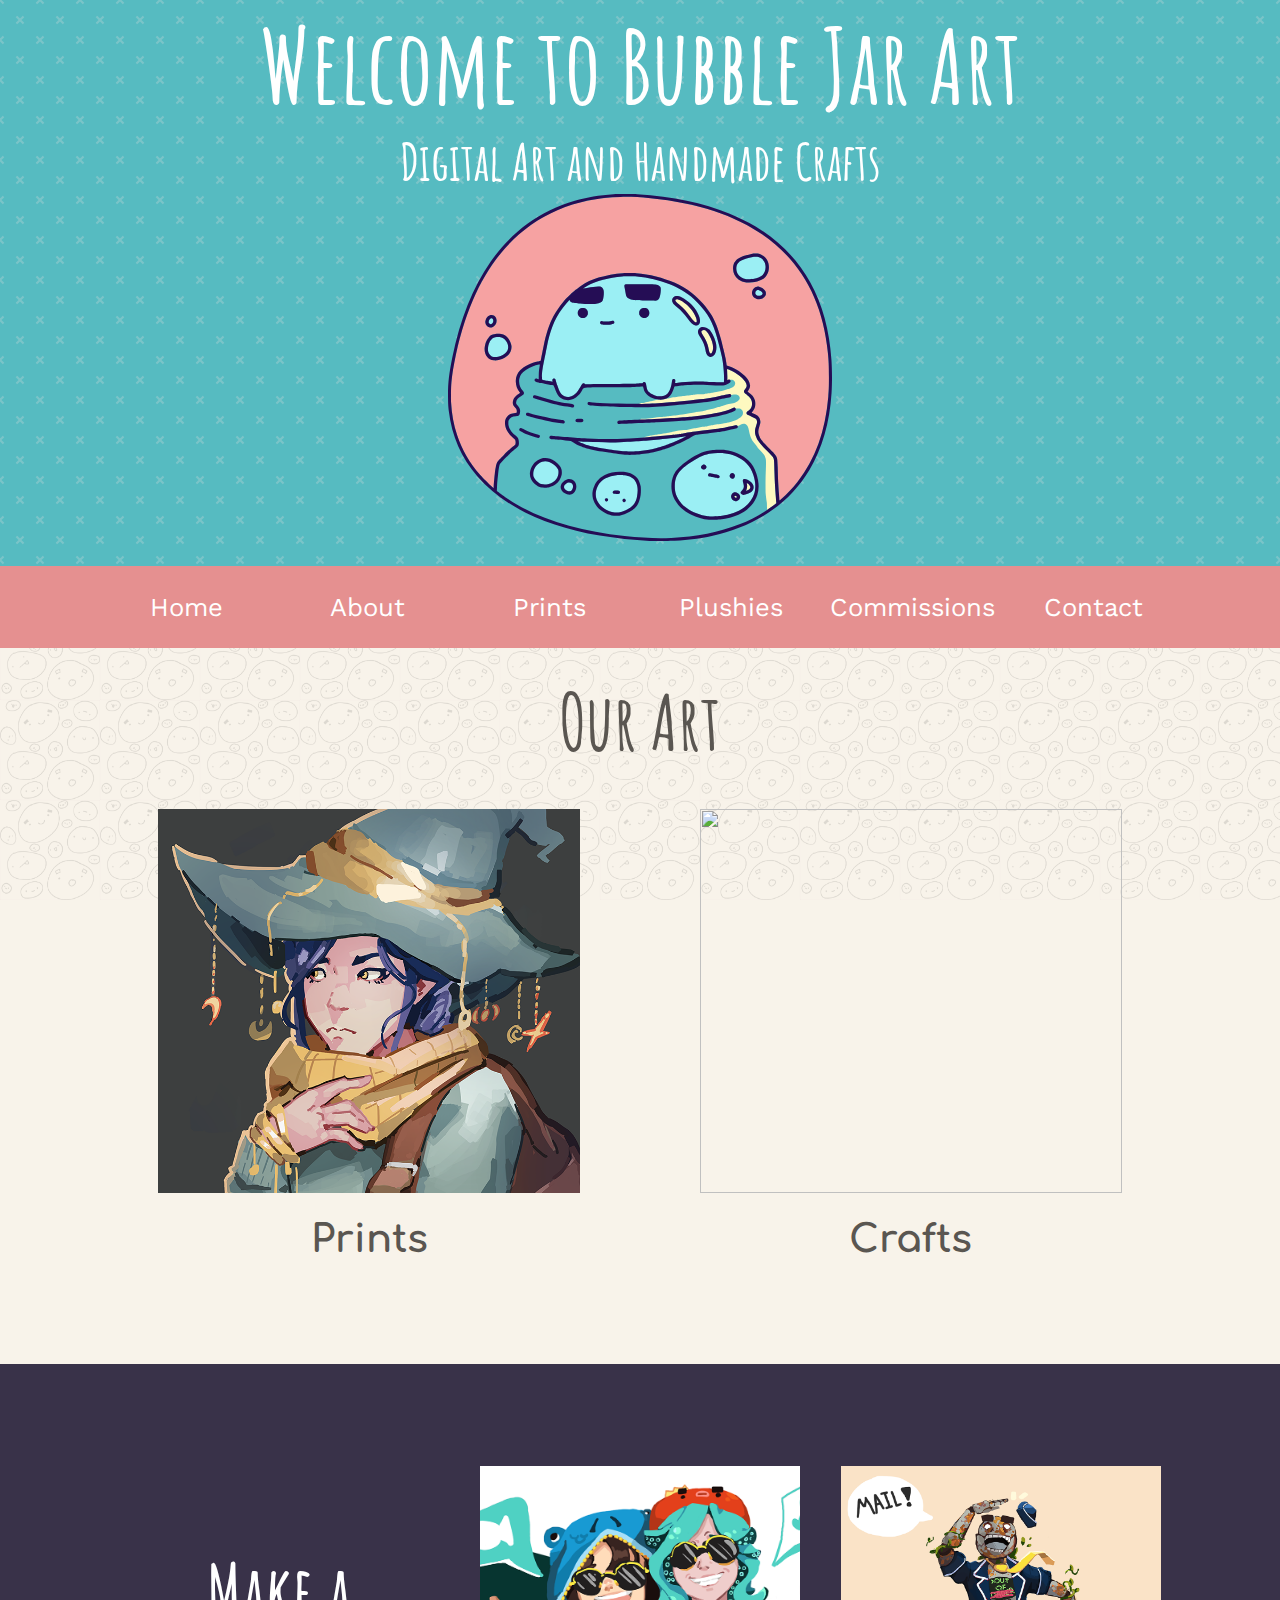
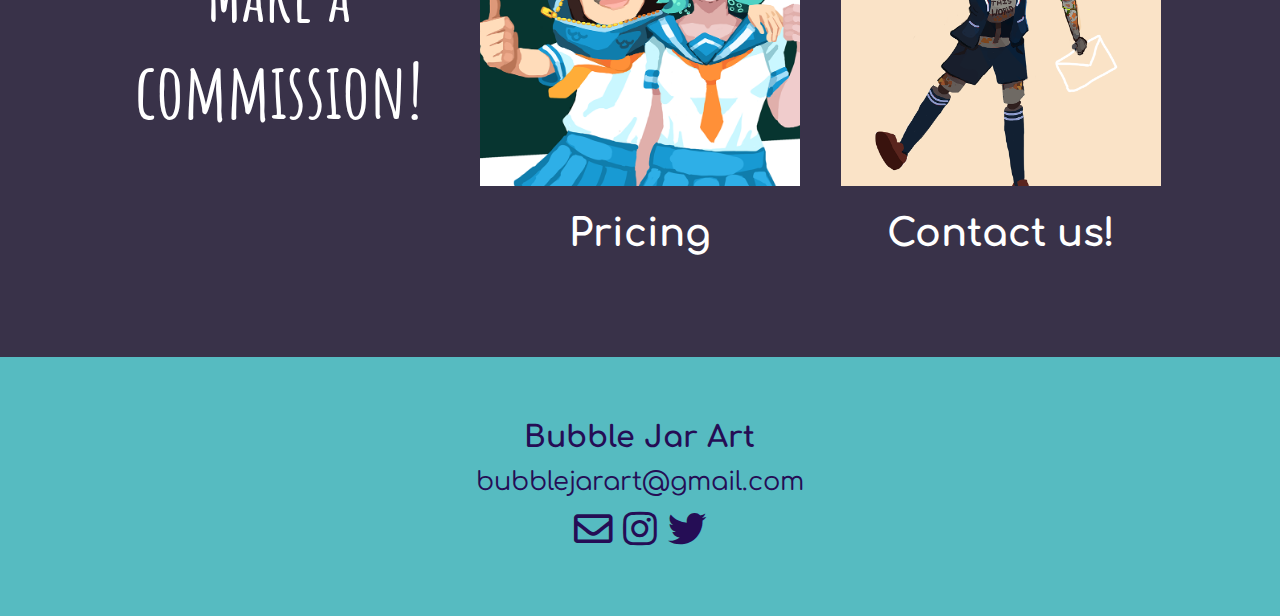
==== index.html @ 061eee90 "addedcommissionpage" ====
<head>
    <title>Bubble Jar</title>
	<meta name="viewport" content="width=device-width, initial-scale=1.0">
    <link rel="stylesheet" type="text/css" href="./newstyle.css">
	<link rel="stylesheet" type="text/css" href="./navbar.css">
    <link href="./fontAwesome/css/all.css" rel="stylesheet">
    <link href='https://fonts.googleapis.com/css?family=Amatic SC' rel='stylesheet'>
    <link href='https://fonts.googleapis.com/css?family=Comfortaa' rel='stylesheet'>

    <style>

    	/* SECTION STYLING */
		* {
		  margin: 0;
		  padding: 0;
		}

    	.fullBody{
		   background-image: url(images/h.png);
		   background-size: 100px 100px;
		   background-attachment: fixed;
		   background-color: #f8f3ea;
		   padding: 0px;

    	}

    	.section{
    		width: 100%;
    		height: auto;
    		margin: 0px;
  			text-align: center;
			padding-bottom: 8vw; 
			padding-top: 2vw;

    	}

    	.adjustedSection{
    		height: auto;
    	}


    	.section h1{
			font-size: 8vw;
			animation: liftIn 1s, fadeIn 1s;
    	}

    	.section h2{
			font-size: 6vw;
			animation: liftIn 1s, fadeIn 1s;
			font-family:"Amatic SC", sans-serif;
			padding-bottom: 3vw;
    	}


    	.front{
   			/*background-color: #6eb2b6;*/
   			background-color: #56bbc1;
    		background-image: url("data:image/svg+xml,%3Csvg xmlns='http://www.w3.org/2000/svg' width='40' height='40' viewBox='0 0 40 40'%3E%3Cg fill-rule='evenodd'%3E%3Cg fill='%23dbdbdb' fill-opacity='0.28'%3E%3Cpath d='M0 38.59l2.83-2.83 1.41 1.41L1.41 40H0v-1.41zM0 1.4l2.83 2.83 1.41-1.41L1.41 0H0v1.41zM38.59 40l-2.83-2.83 1.41-1.41L40 38.59V40h-1.41zM40 1.41l-2.83 2.83-1.41-1.41L38.59 0H40v1.41zM20 18.6l2.83-2.83 1.41 1.41L21.41 20l2.83 2.83-1.41 1.41L20 21.41l-2.83 2.83-1.41-1.41L18.59 20l-2.83-2.83 1.41-1.41L20 18.59z'/%3E%3C/g%3E%3C/g%3E%3C/svg%3E");
			/*background-image: url(./testBackgroundImage.jpg);*/
  			text-align: center;
 			font-family: "Amatic SC", sans-serif;
			color: white;   
			padding-top: 0vw;
			padding-bottom: 2vw;

    	}


    	.front h2{
    		font-size: 4vw;
    	}

    	/* GRID STYLING */

		.grid{
			display:grid;
			grid-auto-rows: minmax(0vw, auto);
			grid-gap:0.5em;
			justify-items: stretch; /* width addjustment of box*/
			align-items: stretch; /* heigh adjustment of box */
			margin-left: 8vw;
			margin-right: 8vw;
		}

		.grid div{
			/*background-color: #222;*/
			justify-self: center;
		}

		.grid img{
			width:100%;
			height:100%;
		}

		.twoRow{
			grid-template-columns: 1fr 1fr;
			justify-items: center;
		}

		.twoRow div{

		}

		.threeRow{
			grid-template-columns: 1fr 1fr 1fr;
		}

		.fourRow{
			grid-template-columns: 1fr 1fr 1fr 1fr;
		}


		/* OTHER */

		.img-logo{
			width: 30vw;
			height: auto;
			animation: liftIn 2s, fadeIn 2s;
		}

		.basicButton{
			width: 150px;
			height: 40px;
			background-color: white;
			padding-top: 20px;
			color: #f6a2a2;
		}

		.croppedImg{
			object-position: top;
		    width: 100%;
			height: 100%;
			object-fit: cover;
			margin: 0;
			margin-bottom: 0;

/*			border: 0.3vw #834637 solid;
			padding: 0.7vw;*/
		}

		.croppedImg__overlay{
			position: absolute;
			top: 0;
			left: 0;
			width: 100%;
			height: 100%;
			background: rgba(0, 0, 0, 0.6);
			opacity: 0;
			transition: opacity 0.4s;

			display: flex;
			flex-direction: column;
			align-items: center;
			justify-content: center;
			color: white;
			font-family: comfortaa;
			font-size: 3vw;


		}

		.image{
			position: relative;
			width: 33vw; 
			height:30vw;
			cursor:pointer;
		}

		.smallImage{
			width: 25vw;
			height: 25vw;
		}

		.verySmallImage{
			width: 15vw;
			height: 15vw;
		}

		.profileImage{
			position: relative;
			width: 35vw;
			height: 35vw;
			cursor: pointer;
		}


		.croppedImg__overlay > *{
			transform: translateY(20px);
			transition: transform 0.4s;
		}

		.croppedImg__overlay:hover{
			opacity: 1;
		}

		.croppedImg__overlay:hover > *{
			transform: translateY(0);
		}		

		.fade-in {
			animation: fadeIn 2s;
		}
 
		.smalltext{
			font-size: 1.5vw;
			margin: 0.25vw;
		}


		.newPage{
			display: flex;
			flex-direction: column;
			align-items: center;
			justify-content: center;
  			/*text-align: center;*/
		}

		.newPage a:hover{
			color: black;
		}

		.newPage a{
			font-size: 3vw; 
			font-weight: bold; 
			font-family: comfortaa; 
			cursor: pointer; 
			color: #5a5651;
			text-decoration: none;
			transition: color 0.4s;
		}

		.clickableTransition a:hover{
			color: black;
		}

		.clickableTransition a{
			transition: color 0.4s;
		}

		.paragraphDescription{
			display: flex;
			flex-direction: column;
			align-items: center;
			justify-content: center;
			text-align: left;

			width: 38vw; 
			font-size: 1.5vw; 
			font-family: comfortaa; color: white
		}

		@keyframes fadeIn {
			from {
				opacity: 0;
			}
			
			to {
				opacity: 1;
			}		
		}

		@keyframes liftIn {
			from {
				transform: translateY(50px);
			}
			
			to {
				transform: translateY(0px);
			}		
		}



		.socials{
			color: #250d55;
			font-size: 2vw;
			font-family: comfortaa;
		}

		.socials a{
			text-decoration: none;
			font-size: 3vw;
			color: #250d55;
		}

		.socials div{
			margin: 1vw;
		}



/*	@media only screen and (max-height: 700px){
		.front{
			height: auto;
			width: 100%;
			display: flex;
			flex-direction: column;
			align-items: center;
			justify-content: center;
		}

	}*/

	.mobile_only{
		display:none;
	}

	.desktop_only{
		display:grid;
	}

	.inGridTitle{
		padding-top: 8vw;
	}


	@media only screen and (max-width: 768px){
		.twoRow{
			grid-template-columns: 1fr;
		}

		.threeRow{
			grid-template-columns: 1fr;
		}

		.fourRow{
			grid-template-columns: 1fr;
		}

		.smallImage{
			width: 85vw;
			height: 60vw;
		}

		.verySmallImage{
			width: 85vw;
			height: 60vw;
		}

		.image{
			width: 85vw;
			height: 60vw;			
		}


		.img-logo{
			width: 50vw;
			height: auto;
		}

		.section h2{
			font-size: 15vw;
			margin-top: 5vw;

		}

		.front{
			height: auto;
			width: 100%;
			display: flex;
			flex-direction: column;
			align-items: center;
			justify-content: center;
			padding-bottom: 25vw;
			padding-top: 25vw;
		}

		.front h1{
			font-size: 20vw;
		}

		.front h2{
			font-size: 9vw;
		}


		.newPage a{
			font-size: 8vw;
		}

		.grid{
			grid-gap: 10vw;
			margin-top: 5vw;
		}

		.socials{
			font-size: 5vw;
		}	

		.socials a{
			font-size: 10vw;
		}

		.croppedImg__overlay{
			font-size: 7vw;
		}

		.smalltext{
			font-size: 4vw;
		}

		.navbar{
			display:none;
		}

		.mobile_only{
			display: block;
		}

		.desktop_only{
			display:none;
		}

		.inGridTitle{
			padding-top: 0vw;
		}

	}

	.centered{
		display: flex;
		flex-direction: column;
		align-items: center;
		justify-content: center;
	}

	.navbar{
		height: 4vw;
		font-size: 2vw;
	}

	.desktopNavBar a{
		text-decoration: none;
		color: white;
	}



    </style>


</head>

<body class="fullBody">

<header class="mobile_only" style="padding-top: 1vw; padding-bottom: 1vw">
  <h1 class="logo">Bubble Jar Art </h1>
  <input type="checkbox" id="nav-toggle" class="nav-toggle">
  <nav>
    <ul>
      <li><a href="./index.html">Home</a></li>
      <li><a href="./AboutUs.html">About</a></li>
      <li><a href="./prints.html">Prints</a></li>
      <li><a href="./plushies.html">Plushies</a></li>
      <li><a href="./commissions.html">Commissions</a></li>
      <li><a href="./form.html">Contact</a></li>
    </ul>
  </nav>
  <label for="nav-toggle" class="nav-toggle-label">
    <span></span>
  </label>
</header>


	<div class="section front">

		<div style="">
			<h1 style=""> Welcome to Bubble Jar Art </h1>
			<h2 style=" padding-bottom: 0vw;"> Digital Art and Handmade Crafts </h2>
			<img  style="" src="images/Logo_Round_Color.svg" class="img-logo" alt="logo">
		</div>

	</div>



	<div class="section desktop_only desktopNavBar clickableTransition" style="background-color: #e59090; padding-bottom: 2vw; font-size: 2vw;">
		<div class="grid" style=" grid-template-columns: 1fr 1fr 1fr 1fr 1fr 1fr">
			<div>
				<a class="" href="./index.html">Home</a>
			</div>

			<div>
				<a class="" href="./AboutUs.html">About</a>			
			</div>

			<div>
				<a class="" href="./prints.html">Prints</a>			
			</div>

			<div>
				<a class="" href="./plushies.html">Plushies</a>				
			</div>

			<div>
				<a href="./commissions.html">Commissions</a>
			</div>

			<div>
				<a class="" href="./form.html">Contact</a>				
			</div>

		</div>
	</div>



	<div class="section" style="">

		<h2 style="color: #5a5651"> Our Art </h2>

		<div class="grid twoRow">


			<div>
				<a href="./prints.html">
					<div class="image">

						<img class="croppedImg" src="images/prints/wizardgirl.png">
						<div class="croppedImg__overlay">
							<div> See our prints! </div>
						</div>
					</div>
				</a>

				<div class="newPage" style="margin-top: 2vw;">
					<a href="./prints.html"> Prints </a>
				</div>

			</div>



			<div>
				<a href="./plushies.html">
					<div class="image">
						<img class="croppedImg" src="images/plushies/new/33.png">
						<div class="croppedImg__overlay">
							<div> See our crafts! </div>
						</div>
					</div>
				</a>

				<div class="newPage" style="margin-top: 2vw;">
					<a href="./plushies.html"> Crafts </a>
				</div>
			</div>

<!-- 			<div>
				<a href="./plushies.html">
					<div class="image smallImage">
						<img class="croppedImg" src="images/plushies/new/33.png">
						<div class="croppedImg__overlay">
							<div> Buttons! </div>
							<div> Pins! </div>
							<div> Stickers! </div>
						</div>
					</div>
				</a>

				<div class="newPage" style="margin-top: 2vw;">
					<a href="./plushies.html"> Trinkets </a>
				</div>
			</div> -->

		</div>


	</div>







	<div class="section inGridTitle" style="background-color: #393249;">

		<div class="grid threeRow ">


			<div class="centered">
				<h2 style="color:white"> Make a commission! </h2>
			</div>



			<div>

				<a href="./commissions.html">
					<div class="image smallImage">

						<img class="croppedImg" src="images/prints/fishgirl.png">
						<div class="croppedImg__overlay">
							<div> See our rates! </div>
						</div>
					</div>
				</a>


				<div class="newPage" style="margin-top: 2vw;">
					<a href="./commissions.html" style="color: white"> Pricing </a>
				</div>

			</div>

			<div>
				<a href="./form.html">
					<div class="image smallImage">
						<img class="croppedImg" src="images/prints/old/2.png">
						<div class="croppedImg__overlay">
							<div class="smalltext">
								<div > Have a question?</div>
								<div > Want to place an order?</div>
								<div > Need more information? </div>
							</div>

							<div > Email us here! </div>
						</div>
					</div>
				</a>

				<div class="newPage" style="margin-top: 2vw;">
					<a href="./form.html" style="color: white"> Contact us! </a>
				</div>
			</div>





		</div>


	</div>





<!-- 	<div class="section" style="background-color: #393249">

		<h2 style="color: #ffff;"> Make a Comission! </h2>

		<div class="grid twoRow">
			<div>

				<a href="./prints.html">
					<div class="image">

						<img class="croppedImg" src="images/prints/fishGirl.png">
						<div class="croppedImg__overlay">
							<div> See our rates! </div>
						</div>
					</div>
				</a>


				<div class="newPage" style="margin-top: 2vw;">
					<a href="./prints.html" style="color: white"> Pricing </a>
				</div>

			</div>

			<div>
				<a href="./plushies.html">
					<div class="image">
						<img class="croppedImg" src="images/plushies/new/33.png">
						<div class="croppedImg__overlay">
							<div class="smalltext">
								<div > Have a question?</div>
								<div > Want to place an order?</div>
								<div > Need more information? </div>
							</div>

							<div > Email us here! </div>
						</div>
					</div>
				</a>

				<div class="newPage" style="margin-top: 2vw;">
					<a href="./plushies.html" style="color: white"> Contact us! </a>
				</div>
			</div>

		</div>

	</div> -->




	<div class="section socials" style="background-color: #56bbc1; padding-bottom: 2vw">
		<div class="grid threeRow" style="">
			<div>
			</div>

			<div class="">
				<div>
				<h3> Bubble Jar Art </h3>
				</div>

				<div>
					bubblejarart@gmail.com
				</div>

				<div>
			        <a href="mailto:BubbleJarArt@gmail.com" style="" target="_blank">
			            <i class="far fa-envelope"></i> <!-- uses regular style -->
			        </a>

			        <a href="https://www.instagram.com/bubblejar.art/" style="" target="_blank">
			            <i class="fab fa-instagram"></i> <!-- uses brands style -->
			        </a>
					
			        <a href="https://mobile.twitter.com/bubblejarart/" style="" target="_blank">
			            <i class="fab fa-twitter"></i> <!-- uses brands style -->
			        </a>
		    	</div>

			</div>

			<div>
			</div>			
		</div>
	</div>



</body>
---- newstyle.css ----
/* SECTION STYLING */
		* {
		  margin: 0;
		  padding: 0;
		}

    	.fullBody{
		   background-image: url(images/h.png);
		   background-size: 100px 100px;
		   background-attachment: fixed;
		   background-color: #f8f3ea;
		   padding: 0px;

    	}

    	.section{
    		width: 100%;
    		height: auto;
    		margin: 0px;
  			text-align: center;
			padding-bottom: 8vw; 
			padding-top: 2vw;

    	}

    	.adjustedSection{
    		height: auto;
    	}


    	.section h1{
			font-size: 8vw;
			animation: liftIn 1s, fadeIn 1s;
    	}

    	.section h2{
			font-size: 6vw;
			animation: liftIn 1s, fadeIn 1s;
			font-family:"Amatic SC", sans-serif;
			padding-bottom: 3vw;
    	}


    	.front{
   			/*background-color: #6eb2b6;*/
   			background-color: #56bbc1;
    		background-image: url("data:image/svg+xml,%3Csvg xmlns='http://www.w3.org/2000/svg' width='40' height='40' viewBox='0 0 40 40'%3E%3Cg fill-rule='evenodd'%3E%3Cg fill='%23dbdbdb' fill-opacity='0.28'%3E%3Cpath d='M0 38.59l2.83-2.83 1.41 1.41L1.41 40H0v-1.41zM0 1.4l2.83 2.83 1.41-1.41L1.41 0H0v1.41zM38.59 40l-2.83-2.83 1.41-1.41L40 38.59V40h-1.41zM40 1.41l-2.83 2.83-1.41-1.41L38.59 0H40v1.41zM20 18.6l2.83-2.83 1.41 1.41L21.41 20l2.83 2.83-1.41 1.41L20 21.41l-2.83 2.83-1.41-1.41L18.59 20l-2.83-2.83 1.41-1.41L20 18.59z'/%3E%3C/g%3E%3C/g%3E%3C/svg%3E");
			/*background-image: url(./testBackgroundImage.jpg);*/
  			text-align: center;
 			font-family: "Amatic SC", sans-serif;
			color: white;   
			padding-top: 0vw;
			padding-bottom: 2vw;

    	}


    	.front h2{
    		font-size: 4vw;
    	}

    	/* GRID STYLING */

		.grid{
			display:grid;
			grid-auto-rows: minmax(0vw, auto);
			grid-gap:0.5em;
			justify-items: stretch; /* width addjustment of box*/
			align-items: stretch; /* heigh adjustment of box */
			margin-left: 8vw;
			margin-right: 8vw;
		}

		.grid div{
			/*background-color: #222;*/
			justify-self: center;
		}

		.grid img{
			width:100%;
			height:100%;
		}

		.twoRow{
			grid-template-columns: 1fr 1fr;
			justify-items: center;
		}

		.twoRow div{

		}

		.threeRow{
			grid-template-columns: 1fr 1fr 1fr;
		}

		.fourRow{
			grid-template-columns: 1fr 1fr 1fr 1fr;
		}


		/* OTHER */

		.img-logo{
			width: 30vw;
			height: auto;
			animation: liftIn 2s, fadeIn 2s;
		}

		.basicButton{
			width: 150px;
			height: 40px;
			background-color: white;
			padding-top: 20px;
			color: #f6a2a2;
		}

		.croppedImg{
			object-position: top;
		    width: 100%;
			height: 100%;
			object-fit: cover;
			margin: 0;
			margin-bottom: 0;

/*			border: 0.3vw #834637 solid;
			padding: 0.7vw;*/
		}

		.croppedImg__overlay{
			position: absolute;
			top: 0;
			left: 0;
			width: 100%;
			height: 100%;
			background: rgba(0, 0, 0, 0.6);
			opacity: 0;
			transition: opacity 0.4s;

			display: flex;
			flex-direction: column;
			align-items: center;
			justify-content: center;
			color: white;
			font-family: comfortaa;
			font-size: 3vw;


		}

		.image{
			position: relative;
			width: 33vw; 
			height:30vw;
			cursor:pointer;
		}

		.smallImage{
			width: 25vw;
			height: 25vw;
		}

		.verySmallImage{
			width: 15vw;
			height: 15vw;
		}

		.profileImage{
			position: relative;
			width: 35vw;
			height: 35vw;
			cursor: pointer;
		}


		.croppedImg__overlay > *{
			transform: translateY(20px);
			transition: transform 0.4s;
		}

		.croppedImg__overlay:hover{
			opacity: 1;
		}

		.croppedImg__overlay:hover > *{
			transform: translateY(0);
		}		

		.fade-in {
			animation: fadeIn 2s;
		}
 
		.smalltext{
			font-size: 1.5vw;
			margin: 0.25vw;
		}


		.newPage{
			display: flex;
			flex-direction: column;
			align-items: center;
			justify-content: center;
  			/*text-align: center;*/
		}

		.newPage a:hover{
			color: black;
		}

		.newPage a{
			font-size: 3vw; 
			font-weight: bold; 
			font-family: comfortaa; 
			cursor: pointer; 
			color: #5a5651;
			text-decoration: none;
			transition: color 0.4s;
		}

		.clickableTransition a:hover{
			color: black;
		}

		.clickableTransition a{
			transition: color 0.4s;
		}

		.paragraphDescription{
			display: flex;
			flex-direction: column;
			align-items: center;
			justify-content: center;
			text-align: left;

			width: 38vw; 
			font-size: 1.5vw; 
			font-family: comfortaa; color: white
		}

		@keyframes fadeIn {
			from {
				opacity: 0;
			}
			
			to {
				opacity: 1;
			}		
		}

		@keyframes liftIn {
			from {
				transform: translateY(50px);
			}
			
			to {
				transform: translateY(0px);
			}		
		}



		.socials{
			color: #250d55;
			font-size: 2vw;
			font-family: comfortaa;
		}

		.socials a{
			text-decoration: none;
			font-size: 3vw;
			color: #250d55;
		}

		.socials div{
			margin: 1vw;
		}


	.mobile_only{
		display:none;
	}

	.desktop_only{
		display:grid;
	}

	.inGridTitle{
		padding-top: 8vw;
	}


	@media only screen and (max-width: 768px){
		.twoRow{
			grid-template-columns: 1fr;
		}

		.threeRow{
			grid-template-columns: 1fr;
		}

		.fourRow{
			grid-template-columns: 1fr;
		}

		.smallImage{
			width: 85vw;
			height: 60vw;
		}

		.verySmallImage{
			width: 85vw;
			height: 60vw;
		}

		.image{
			width: 85vw;
			height: 60vw;			
		}


		.img-logo{
			width: 50vw;
			height: auto;
		}

		.section h2{
			font-size: 15vw;
			margin-top: 5vw;

		}

		.front{
			height: auto;
			width: 100%;
			display: flex;
			flex-direction: column;
			align-items: center;
			justify-content: center;
			padding-bottom: 25vw;
			padding-top: 25vw;
		}

		.front h1{
			font-size: 20vw;
		}

		.front h2{
			font-size: 9vw;
		}


		.newPage a{
			font-size: 8vw;
		}

		.grid{
			grid-gap: 10vw;
			margin-top: 5vw;
		}

		.socials{
			font-size: 5vw;
		}	

		.socials a{
			font-size: 10vw;
		}

		.croppedImg__overlay{
			font-size: 7vw;
		}

		.smalltext{
			font-size: 4vw;
		}

		.navbar{
			display:none;
		}

		.mobile_only{
			display: block;
		}

		.desktop_only{
			display:none;
		}

		.inGridTitle{
			padding-top: 0vw;
		}

	}

	.centered{
		display: flex;
		flex-direction: column;
		align-items: center;
		justify-content: center;
	}

	.navbar{
		height: 4vw;
		font-size: 2vw;
	}

	.desktopNavBar a{
		text-decoration: none;
		color: white;
	}
---- navbar.css ----
@import url('https://fonts.googleapis.com/css?family=Work+Sans:300,600');

:root {
  --background: #e59090;
}

*, *::before, *::after {
  box-sizing: border-box;
}

body {
	margin: 0;
	background: #222;
	font-family: 'Work Sans', sans-serif;
	font-weight: 400;
}

.content {
  height: 200vh;
  background-image: url(//unsplash.it/1000/1000);
  background-color: #333;
  background-blend-mode: multiply;
  background-size: cover;
  display: grid;
  place-items: center;
}

/* navigation styles start here */

header {
  background: var(--background);
  text-align: center;
  /*position: fixed;*/
  position: fixed;
  z-index: 999;
  width: 100%;
}

/* changed this from the tutorial video to
   allow it to gain focus, making it tabbable */
.nav-toggle {
  position: absolute !important;
  top: -9999px !important;
  left: -9999px !important;
}

.nav-toggle:focus ~ .nav-toggle-label {
  outline: 3px solid rgba(lightblue, .75);
}

.nav-toggle-label {
  position: absolute;
  top: 0;
  left: 0;
  margin-left: 1em;
  height: 100%;
  display: flex;
  align-items: center;
}

.nav-toggle-label span,
.nav-toggle-label span::before,
.nav-toggle-label span::after {
  display: block;
  background: white;
  height: 2px;
  width: 2em;
  border-radius: 2px;
  position: relative;
}

.nav-toggle-label span::before,
.nav-toggle-label span::after {
  content: '';
  position: absolute;
}

.nav-toggle-label span::before {
  bottom: 7px;
}

.nav-toggle-label span::after {
  top: 7px;
}

nav {
  position: absolute;
  text-align: left;
  top: 100%;
  left: 0;
  background: var(--background);
  width: 100%;
  transform: scale(1, 0);
  transform-origin: top;
  transition: transform 400ms ease-in-out;
}

nav ul {
  margin: 0;
  padding: 0;
  list-style: none;
}

nav li {
  margin-bottom: 1em;
  margin-left: 1em;
}

nav a {
  color: white;
  text-decoration: none;
  font-size: 1.2rem;
  text-transform: uppercase;
  opacity: 0;
  transition: opacity 150ms ease-in-out;
}

nav a:hover {
  color: #000;
}

.nav-toggle:checked ~ nav {
  transform: scale(1,1);
}

.nav-toggle:checked ~ nav a {
  opacity: 1;
  transition: opacity 250ms ease-in-out 250ms;
}

.logo{
    color: white;

    font-family: Amatic SC;
}

@media screen and (min-width: 800px) {
  .nav-toggle-label {
    display: none;
  }

  header {
    display: grid;
    grid-template-columns: 1fr auto minmax(600px, 3fr) 1fr;
    position: relative;
  }
  
  .logo {
    grid-column: 2 / 3;
    letter-spacing: 0.2vw;
    font-family: Amatic SC;
    color: white;
    font-size: 2vw;
  }
  
  nav {
    // all: unset; /* this causes issues with Edge, since it's unsupported */
    
    /* the following lines are not from my video, but add Edge support */
    position: relative;
    text-align: left;
    transition: none;
    transform: scale(1,1);
    background: none;
    top: initial;
    left: initial;
    /* end Edge support stuff */
    
    grid-column: 3 / 4;
    display: flex;
    justify-content: flex-end;
    align-items: center;
  }
  
  nav ul {
    display: flex;
  }
  
  nav li {
    margin-left: 3em;
    margin-bottom: 0;
  }
  
  nav a {
    opacity: 1;
    position: relative;
  }
  
  nav a::before {
    content: '';
    display: block;
    height: 5px;
    background: black;
    position: absolute;
    top: -.75em;
    left: 0;
    right: 0;
    transform: scale(0, 1);
    transition: transform ease-in-out 250ms;
  }
  
  nav a:hover::before {
    transform: scale(1,1);
  }
}
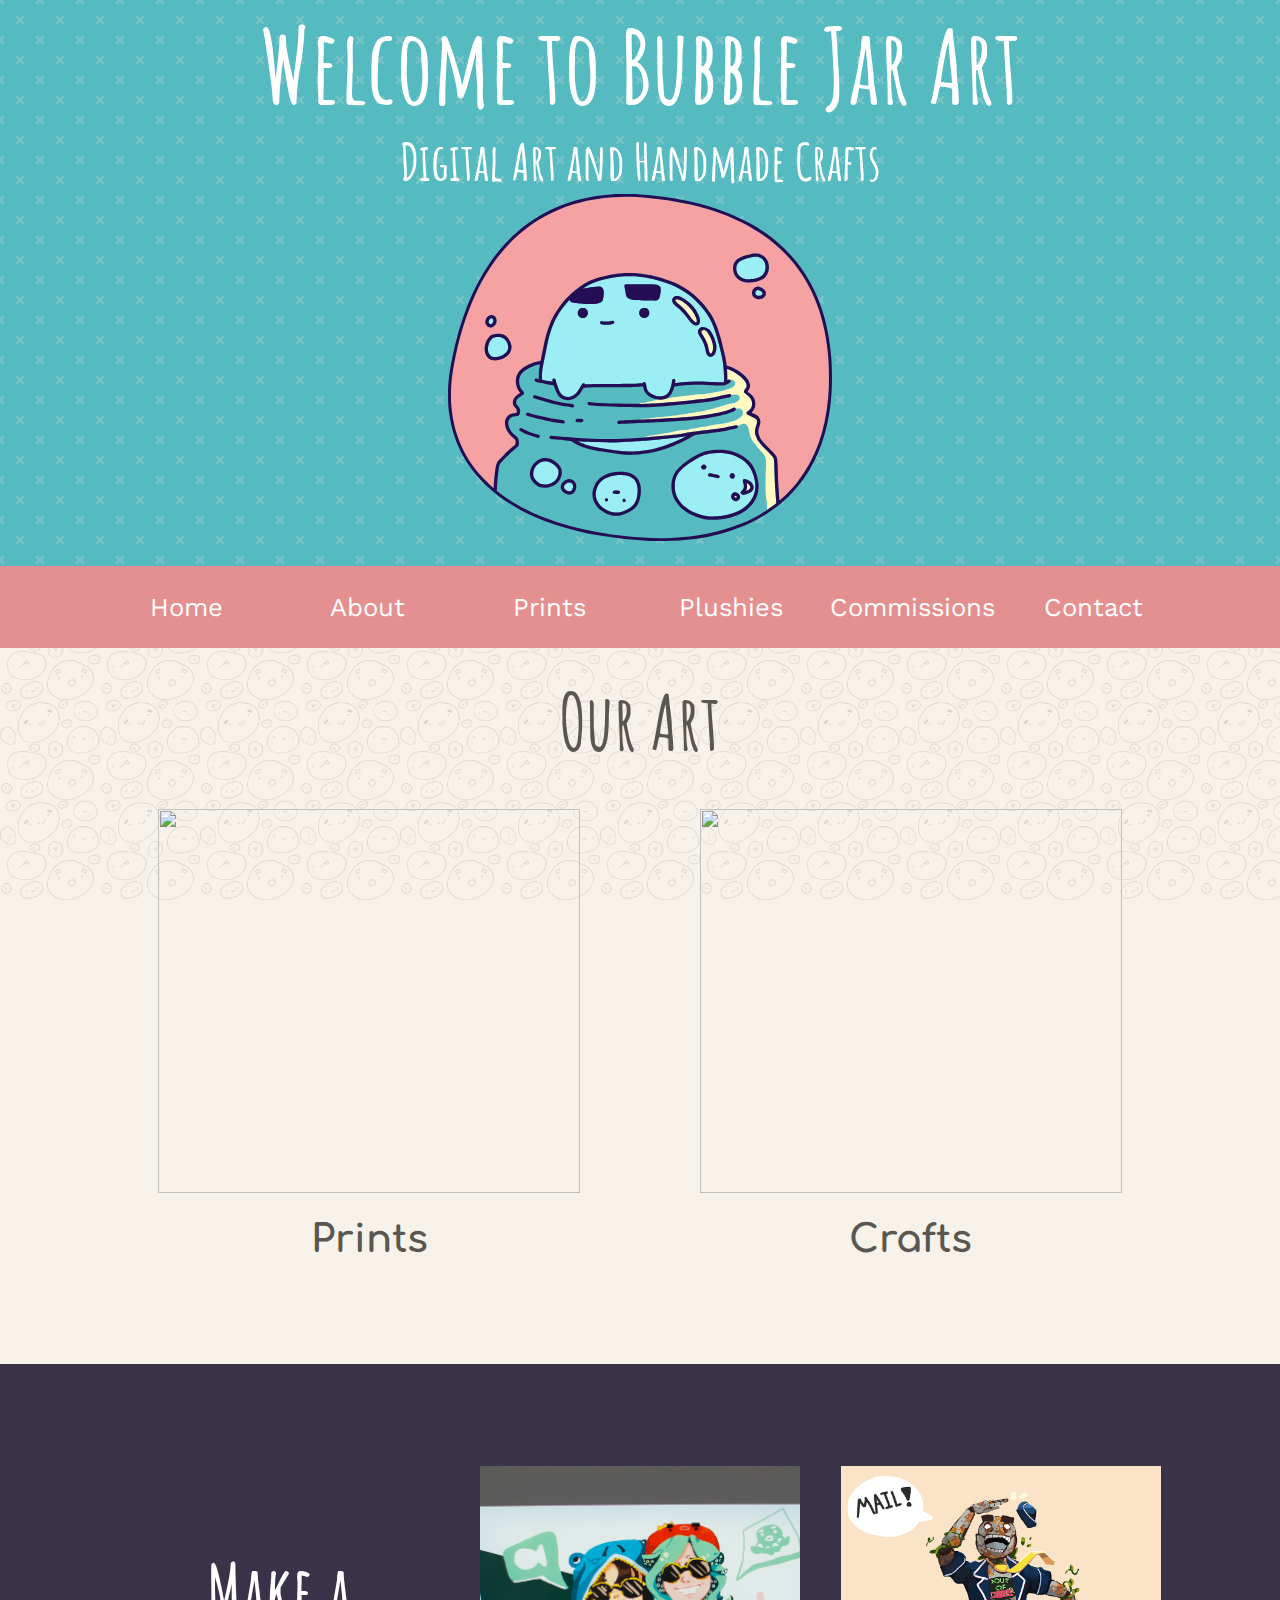
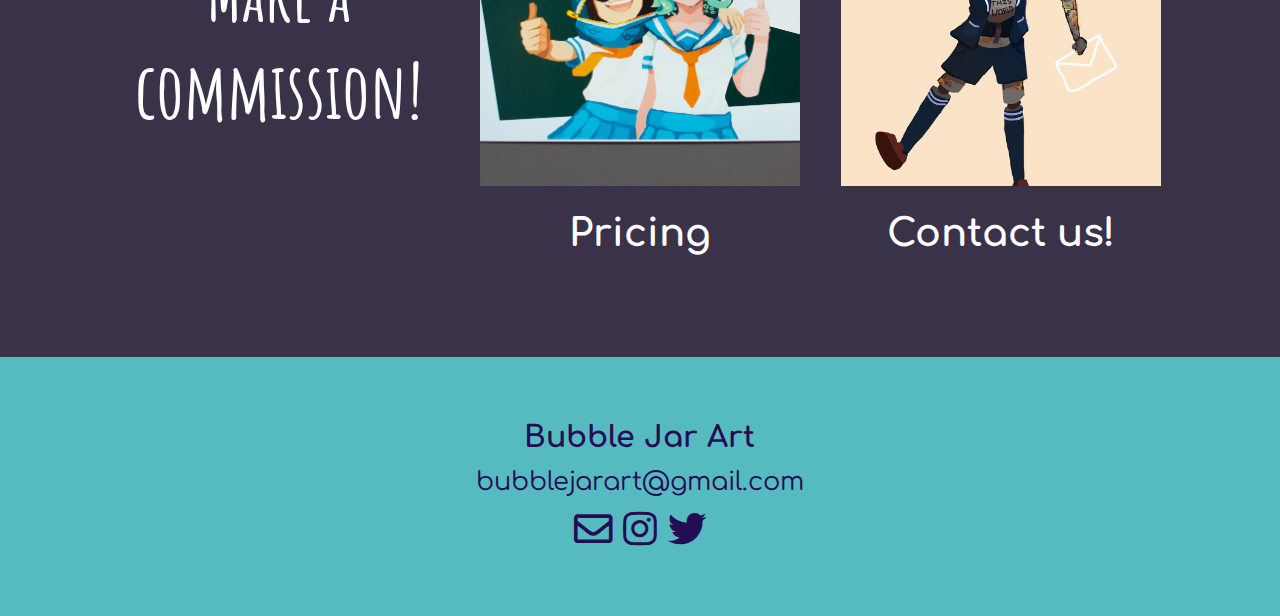
==== commit b264c8da: "fixed prints page" ====
--- a/index.html
+++ b/index.html
@@ -516,7 +516,7 @@
 				<a href="./prints.html">
 					<div class="image">
 
-						<img class="croppedImg" src="images/prints/wizardgirl.png">
+						<img class="croppedImg" src="images/prints/multipleWizard.png">
 						<div class="croppedImg__overlay">
 							<div> See our prints! </div>
 						</div>
--- a/newstyle.css
+++ b/newstyle.css
@@ -290,8 +290,16 @@
 		padding-top: 8vw;
 	}
 
+    .mobile_heading{
+    	padding-top: 2vw;
+    }
+
 
 	@media only screen and (max-width: 768px){
+	    .mobile_heading{
+	    	padding-top: 20vw;
+	    }
+
 		.twoRow{
 			grid-template-columns: 1fr;
 		}
--- a/navbar.css
+++ b/navbar.css
@@ -1,4 +1,5 @@
 @import url('https://fonts.googleapis.com/css?family=Work+Sans:300,600');
+@import url('https://fonts.googleapis.com/css?family=Raleway');
 
 :root {
   --background: #e59090;
@@ -130,8 +131,8 @@
 
 .logo{
     color: white;
-
-    font-family: Amatic SC;
+    font-size: 4vw;
+    font-family: Raleway;
 }
 
 @media screen and (min-width: 800px) {
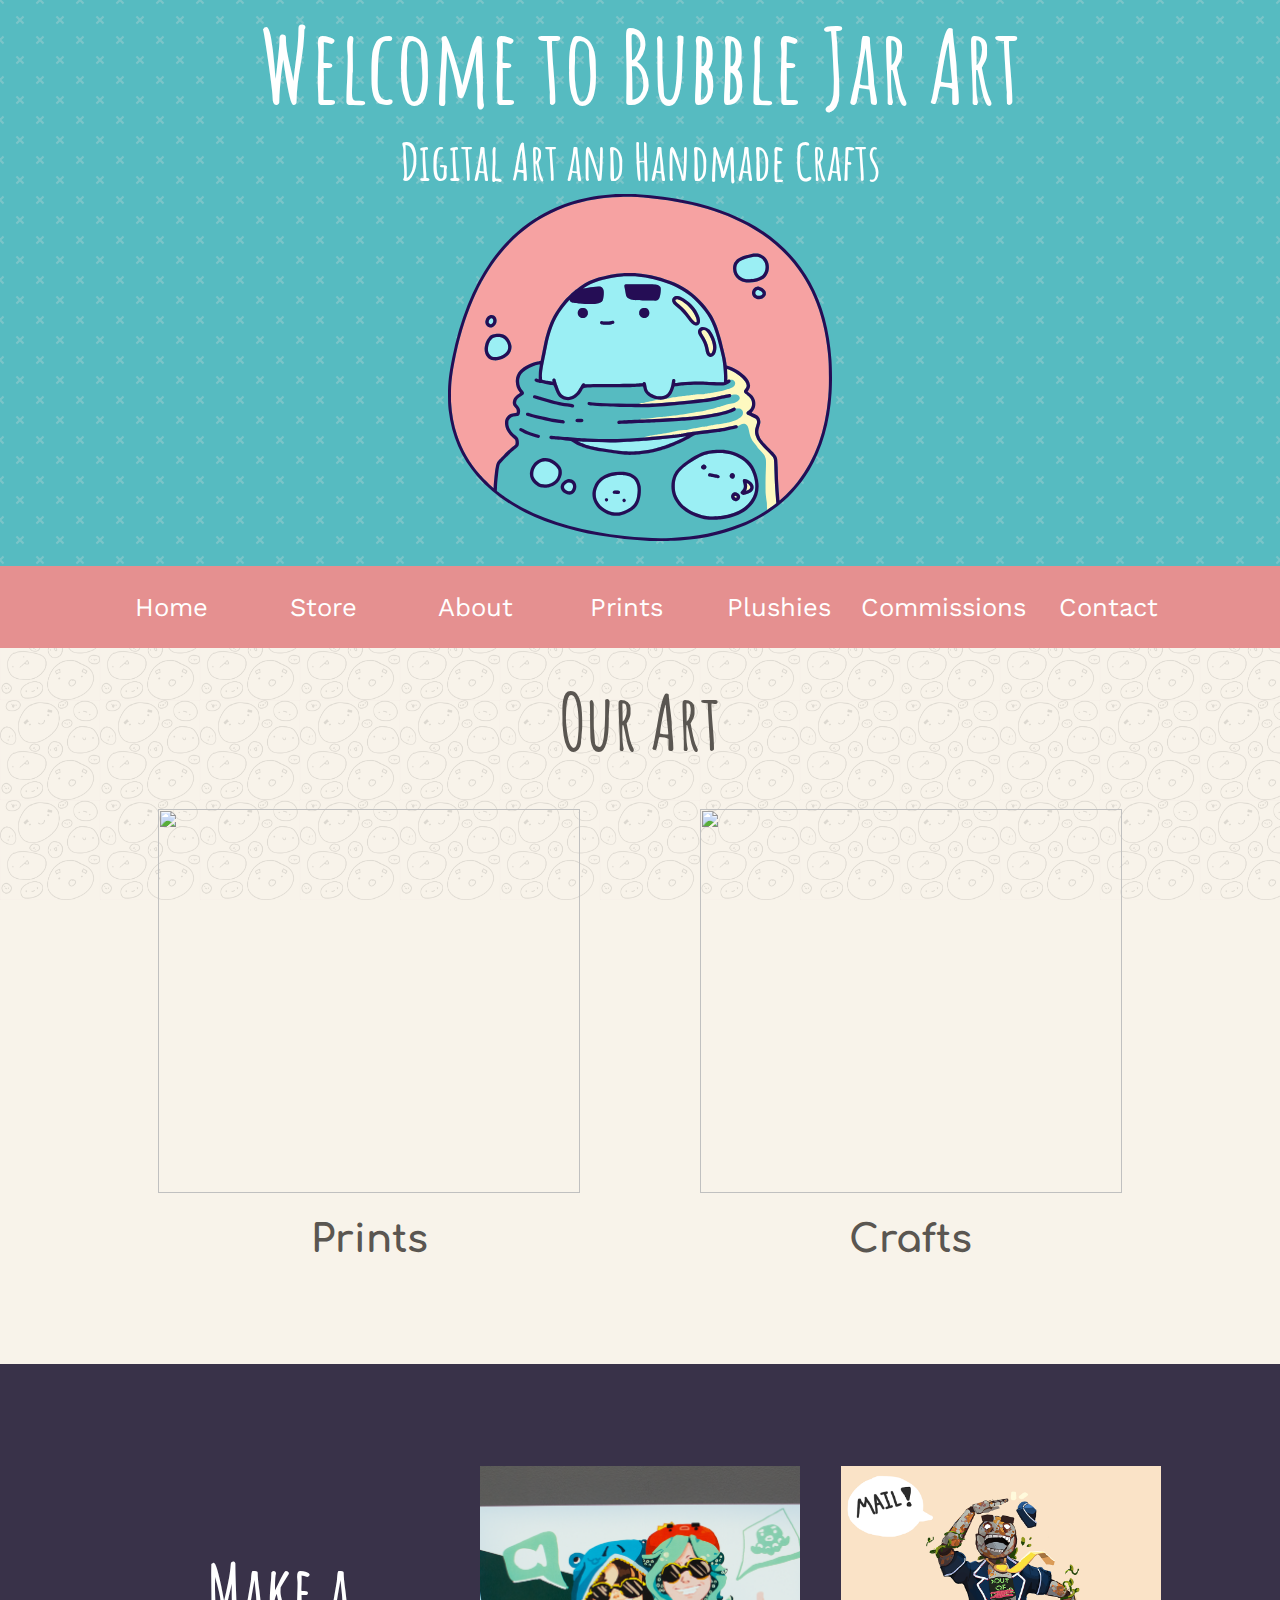
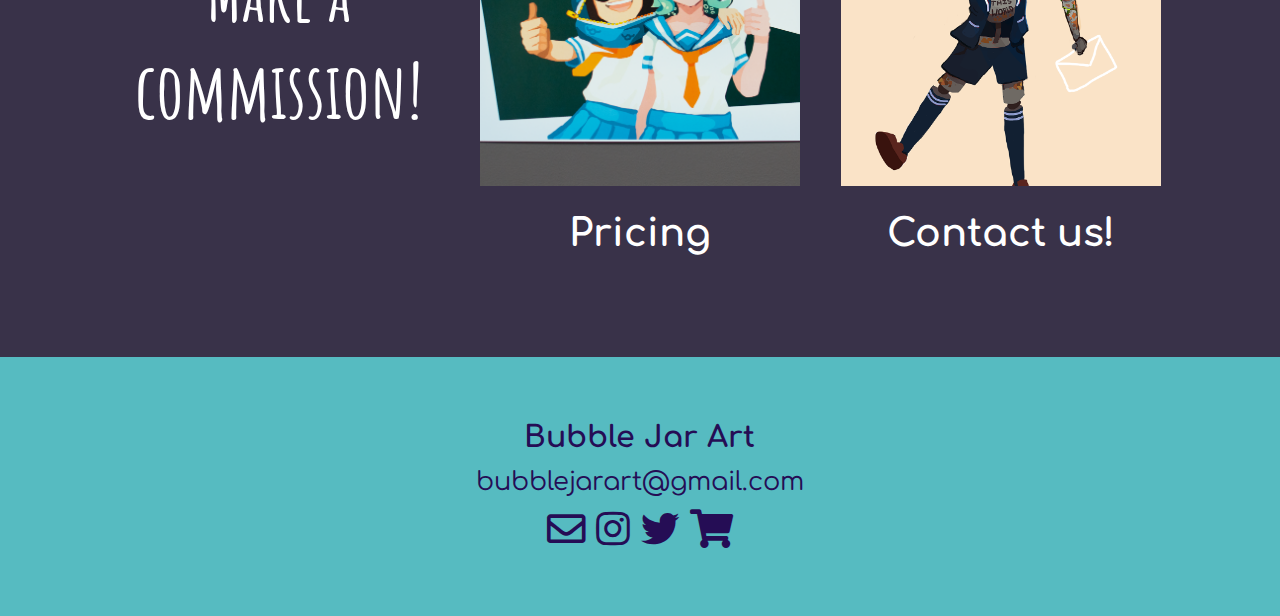
==== commit fb5ab57b: "added link to store" ====
--- a/index.html
+++ b/index.html
@@ -449,6 +449,7 @@
   <nav>
     <ul>
       <li><a href="./index.html">Home</a></li>
+      <li><a href="https://www.etsy.com/shop/bubblejarart/">Store</a></li>
       <li><a href="./AboutUs.html">About</a></li>
       <li><a href="./prints.html">Prints</a></li>
       <li><a href="./plushies.html">Plushies</a></li>
@@ -475,9 +476,13 @@
 
 
 	<div class="section desktop_only desktopNavBar clickableTransition" style="background-color: #e59090; padding-bottom: 2vw; font-size: 2vw;">
-		<div class="grid" style=" grid-template-columns: 1fr 1fr 1fr 1fr 1fr 1fr">
+		<div class="grid" style=" grid-template-columns: 1fr 1fr 1fr 1fr 1fr 1fr 1fr">
 			<div>
 				<a class="" href="./index.html">Home</a>
+			</div>
+
+			<div>
+				<a class="" href="https://www.etsy.com/shop/bubblejarart/">Store</a>
 			</div>
 
 			<div>
@@ -716,6 +721,11 @@
 			        <a href="https://mobile.twitter.com/bubblejarart/" style="" target="_blank">
 			            <i class="fab fa-twitter"></i> <!-- uses brands style -->
 			        </a>
+
+			        <a href="https://www.etsy.com/shop/bubblejarart/" style="" target="_blank">
+			        	<i class="fas fa-shopping-cart"></i>
+			        </a>
+
 		    	</div>
 
 			</div>
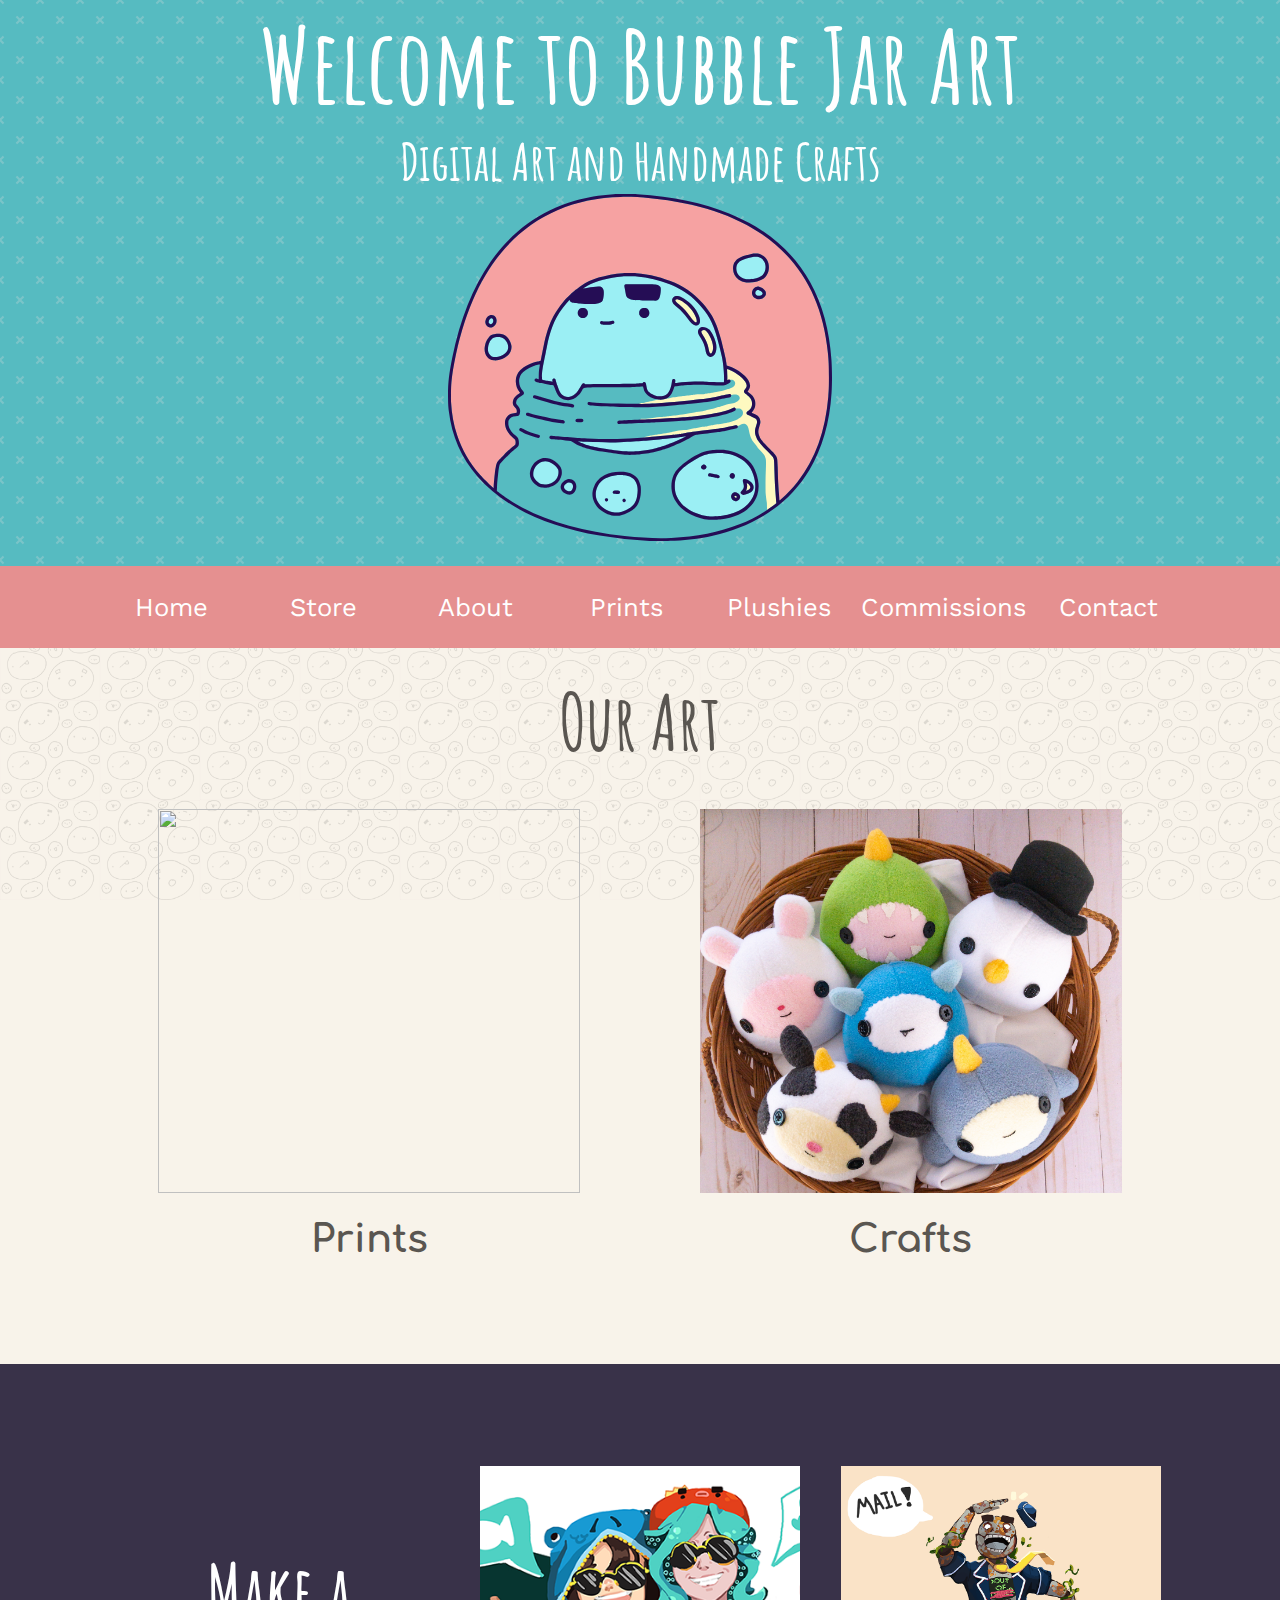
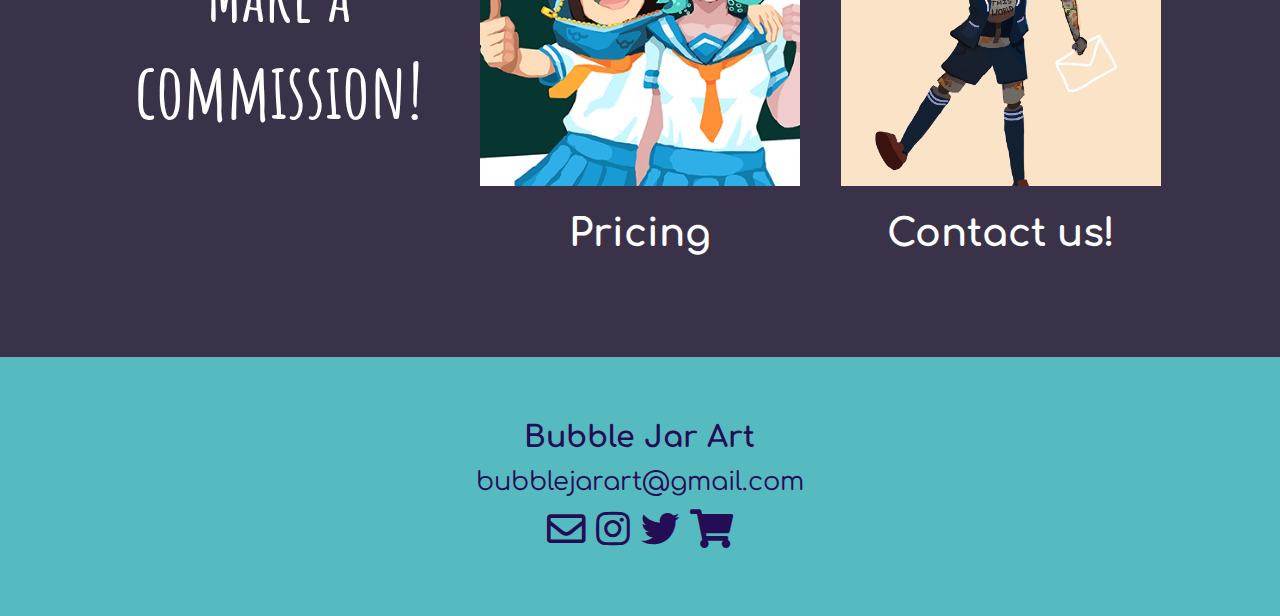
==== commit 79de3d98: "edited craft button" ====
--- a/index.html
+++ b/index.html
@@ -539,7 +539,7 @@
 			<div>
 				<a href="./plushies.html">
 					<div class="image">
-						<img class="croppedImg" src="images/plushies/new/33.png">
+						<img class="croppedImg" src="images/plushies/new/newPlushiePhotos/basket.JPG">
 						<div class="croppedImg__overlay">
 							<div> See our crafts! </div>
 						</div>
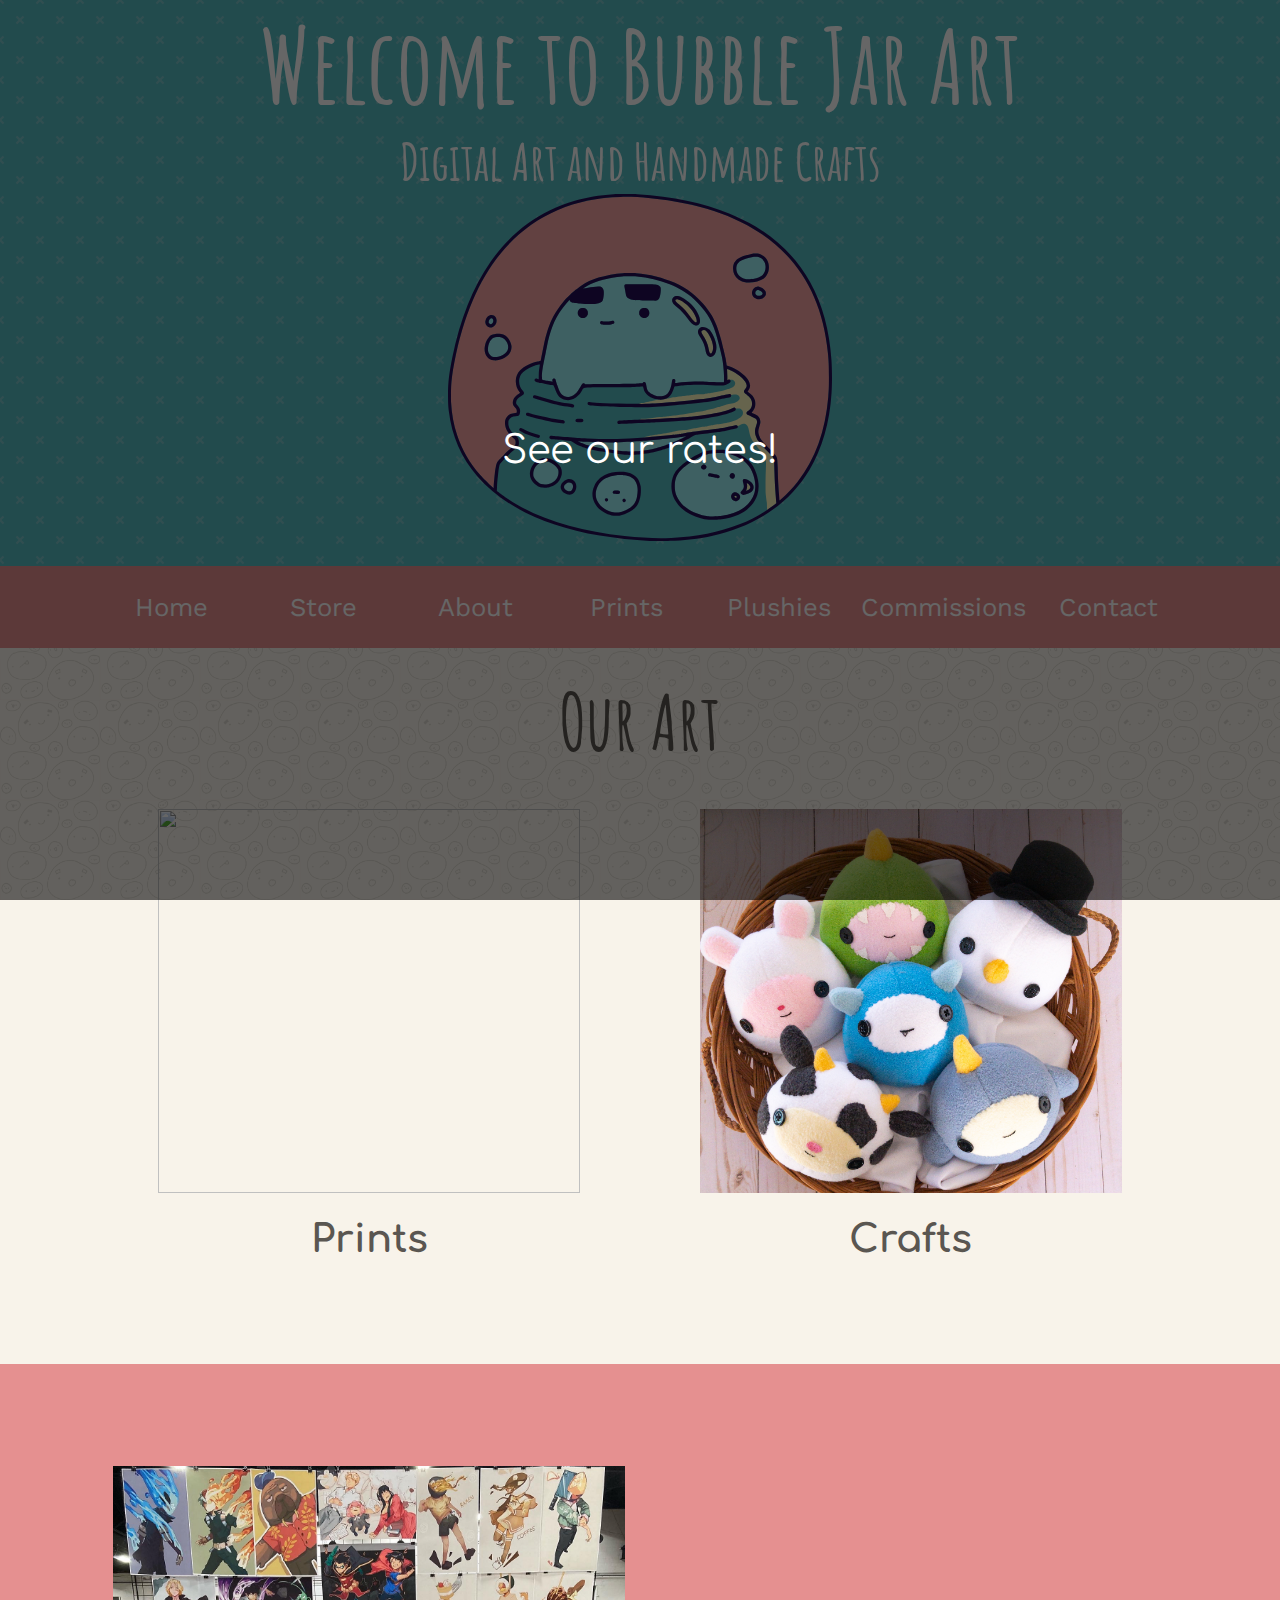
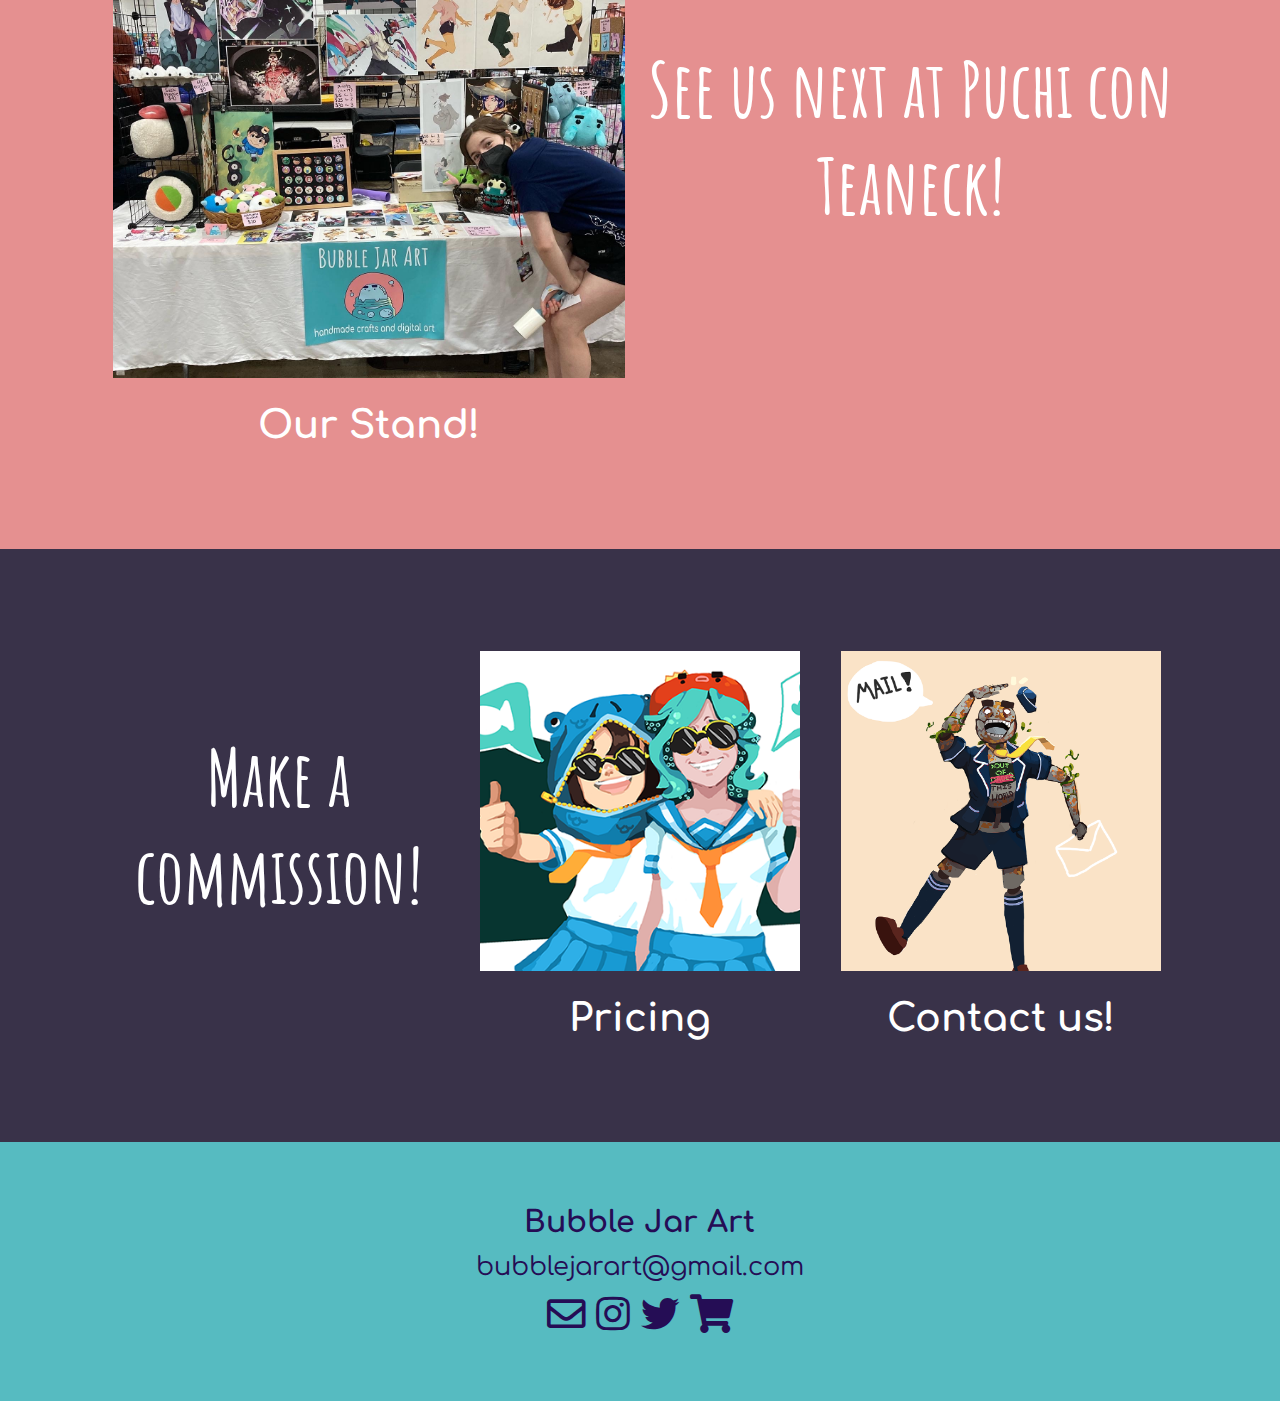
==== commit 7f0c3e8e: "added stand row" ====
--- a/index.html
+++ b/index.html
@@ -169,6 +169,11 @@
 		.smallImage{
 			width: 25vw;
 			height: 25vw;
+		}
+
+		.largeImage{
+			width: 40vw;
+			height: 40vw;
 		}
 
 		.verySmallImage{
@@ -551,28 +556,52 @@
 				</div>
 			</div>
 
-<!-- 			<div>
-				<a href="./plushies.html">
-					<div class="image smallImage">
-						<img class="croppedImg" src="images/plushies/new/33.png">
+		</div>
+
+
+	</div>
+
+
+
+	
+
+	<div class="section inGridTitle" style="background-color: #e59090;">
+
+		<div class="grid twoRow ">
+
+
+
+
+			<div>
+
+
+					<div class="largeImage">
+
+						<img class="croppedImg" src="images/stand.jpeg">
 						<div class="croppedImg__overlay">
-							<div> Buttons! </div>
-							<div> Pins! </div>
-							<div> Stickers! </div>
+							<div> See our rates! </div>
 						</div>
 					</div>
-				</a>
+
+
 
 				<div class="newPage" style="margin-top: 2vw;">
-					<a href="./plushies.html"> Trinkets </a>
-				</div>
-			</div> -->
+					<a href="./commissions.html" style="color: white"> Our Stand! </a>
+				</div>
+
+			</div>
+
+
+			<div class="centered">
+				<h2 style="color:white"> See us next at Puchi con Teaneck! </h2>
+			</div>
+
+
 
 		</div>
 
 
 	</div>
-
 
 
 
@@ -630,15 +659,10 @@
 				</div>
 			</div>
 
-
-
-
-
 		</div>
 
 
 	</div>
-
 
 
 
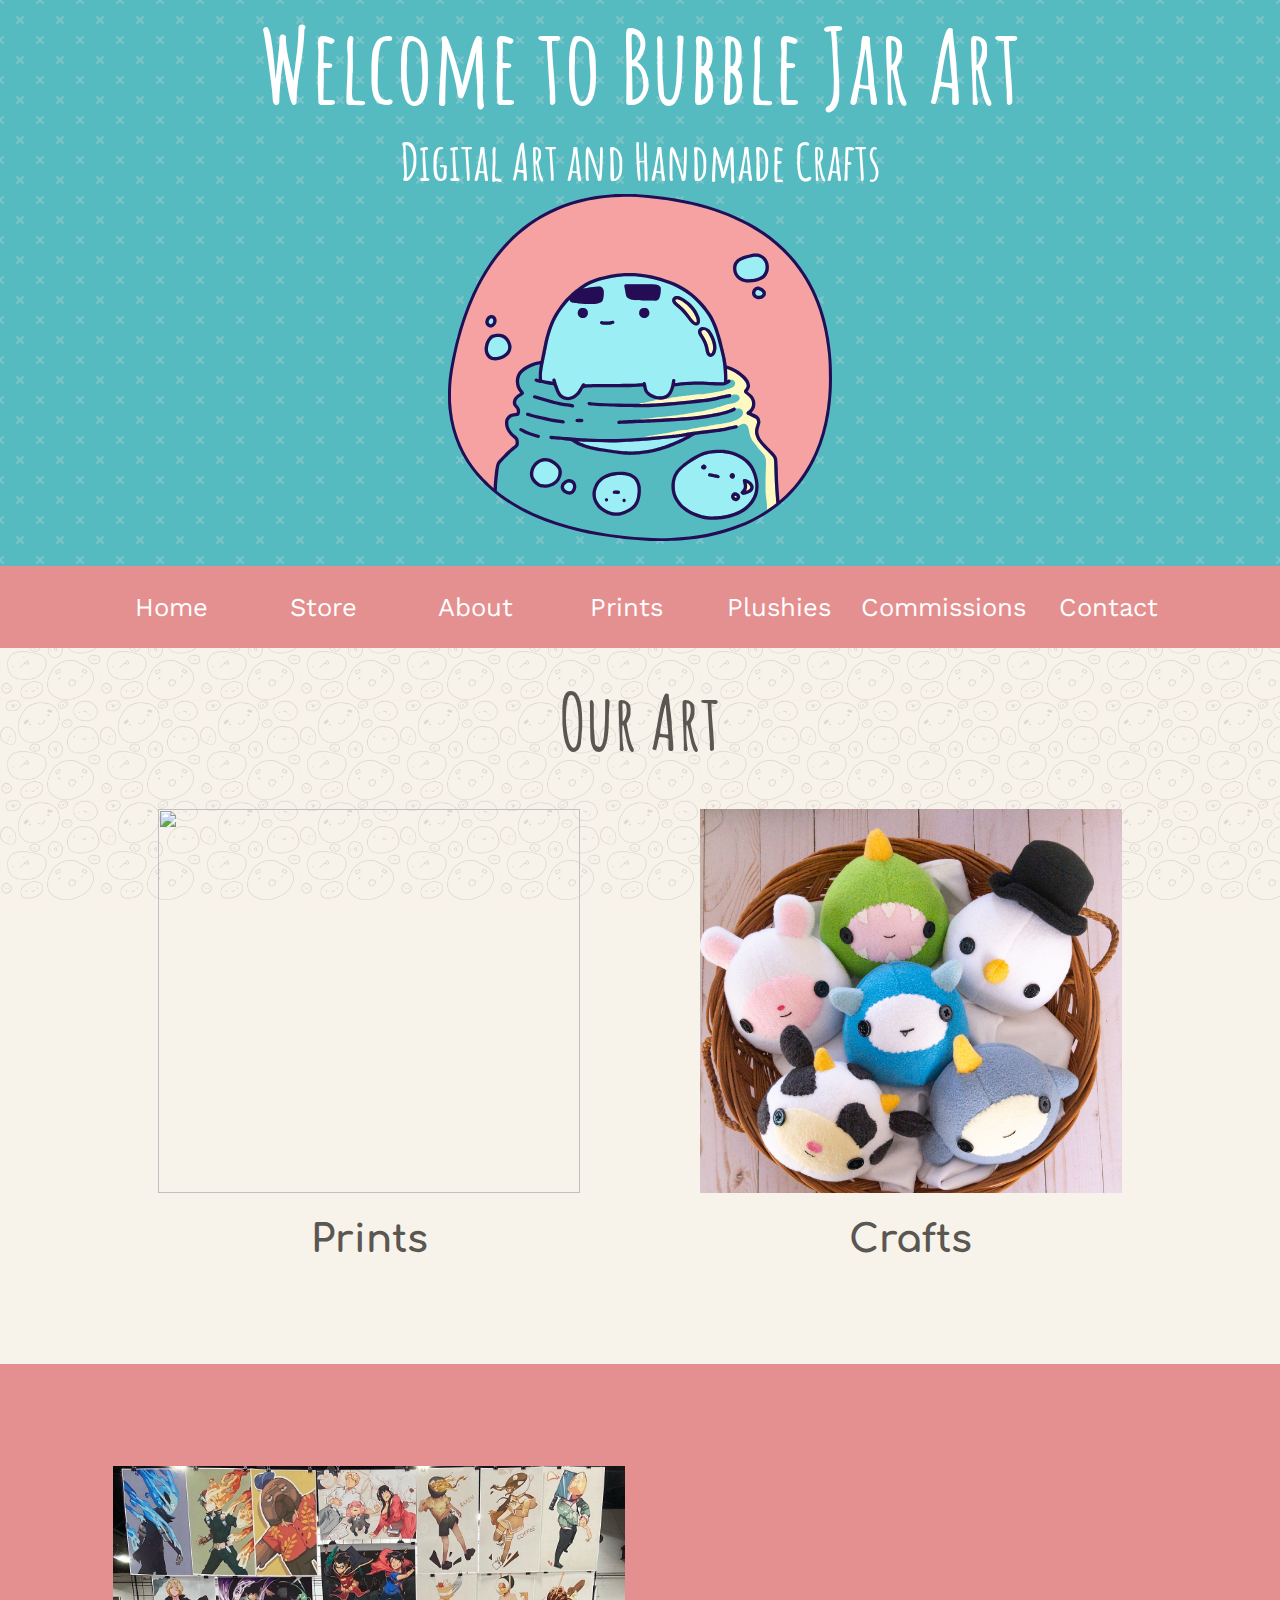
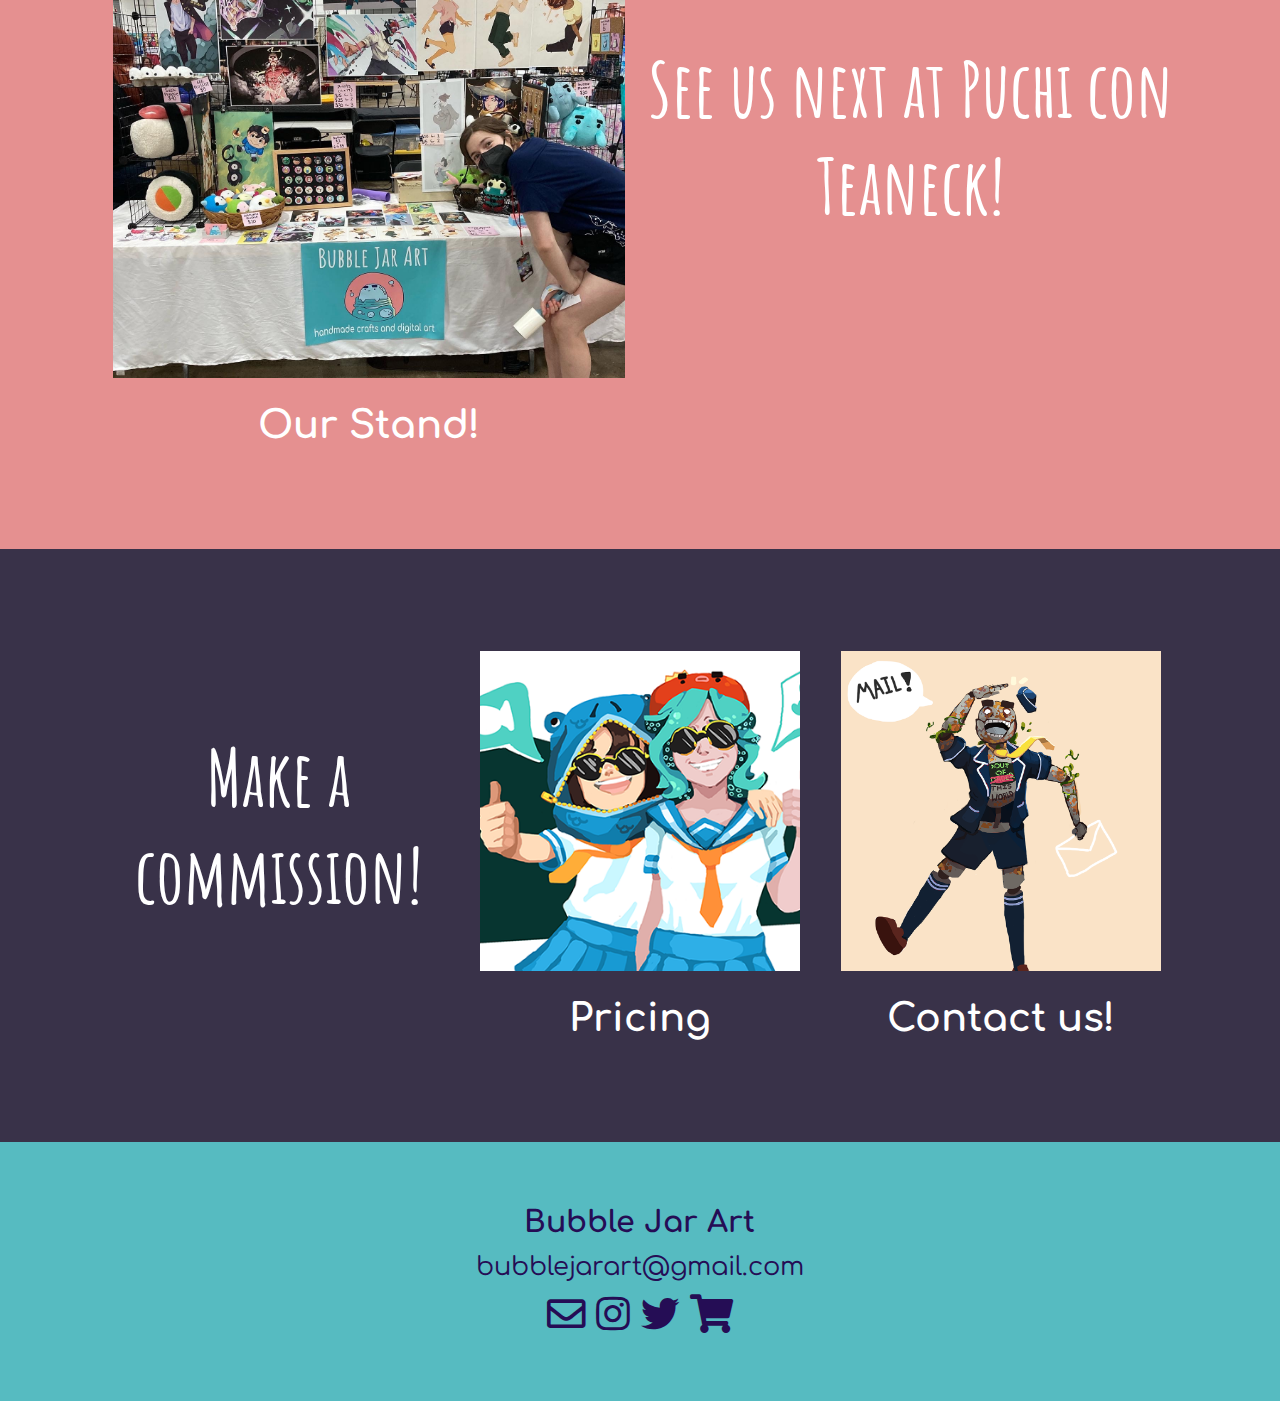
==== commit d3ec0967: "fixed see our rates bug" ====
--- a/index.html
+++ b/index.html
@@ -578,9 +578,6 @@
 					<div class="largeImage">
 
 						<img class="croppedImg" src="images/stand.jpeg">
-						<div class="croppedImg__overlay">
-							<div> See our rates! </div>
-						</div>
 					</div>
 
 
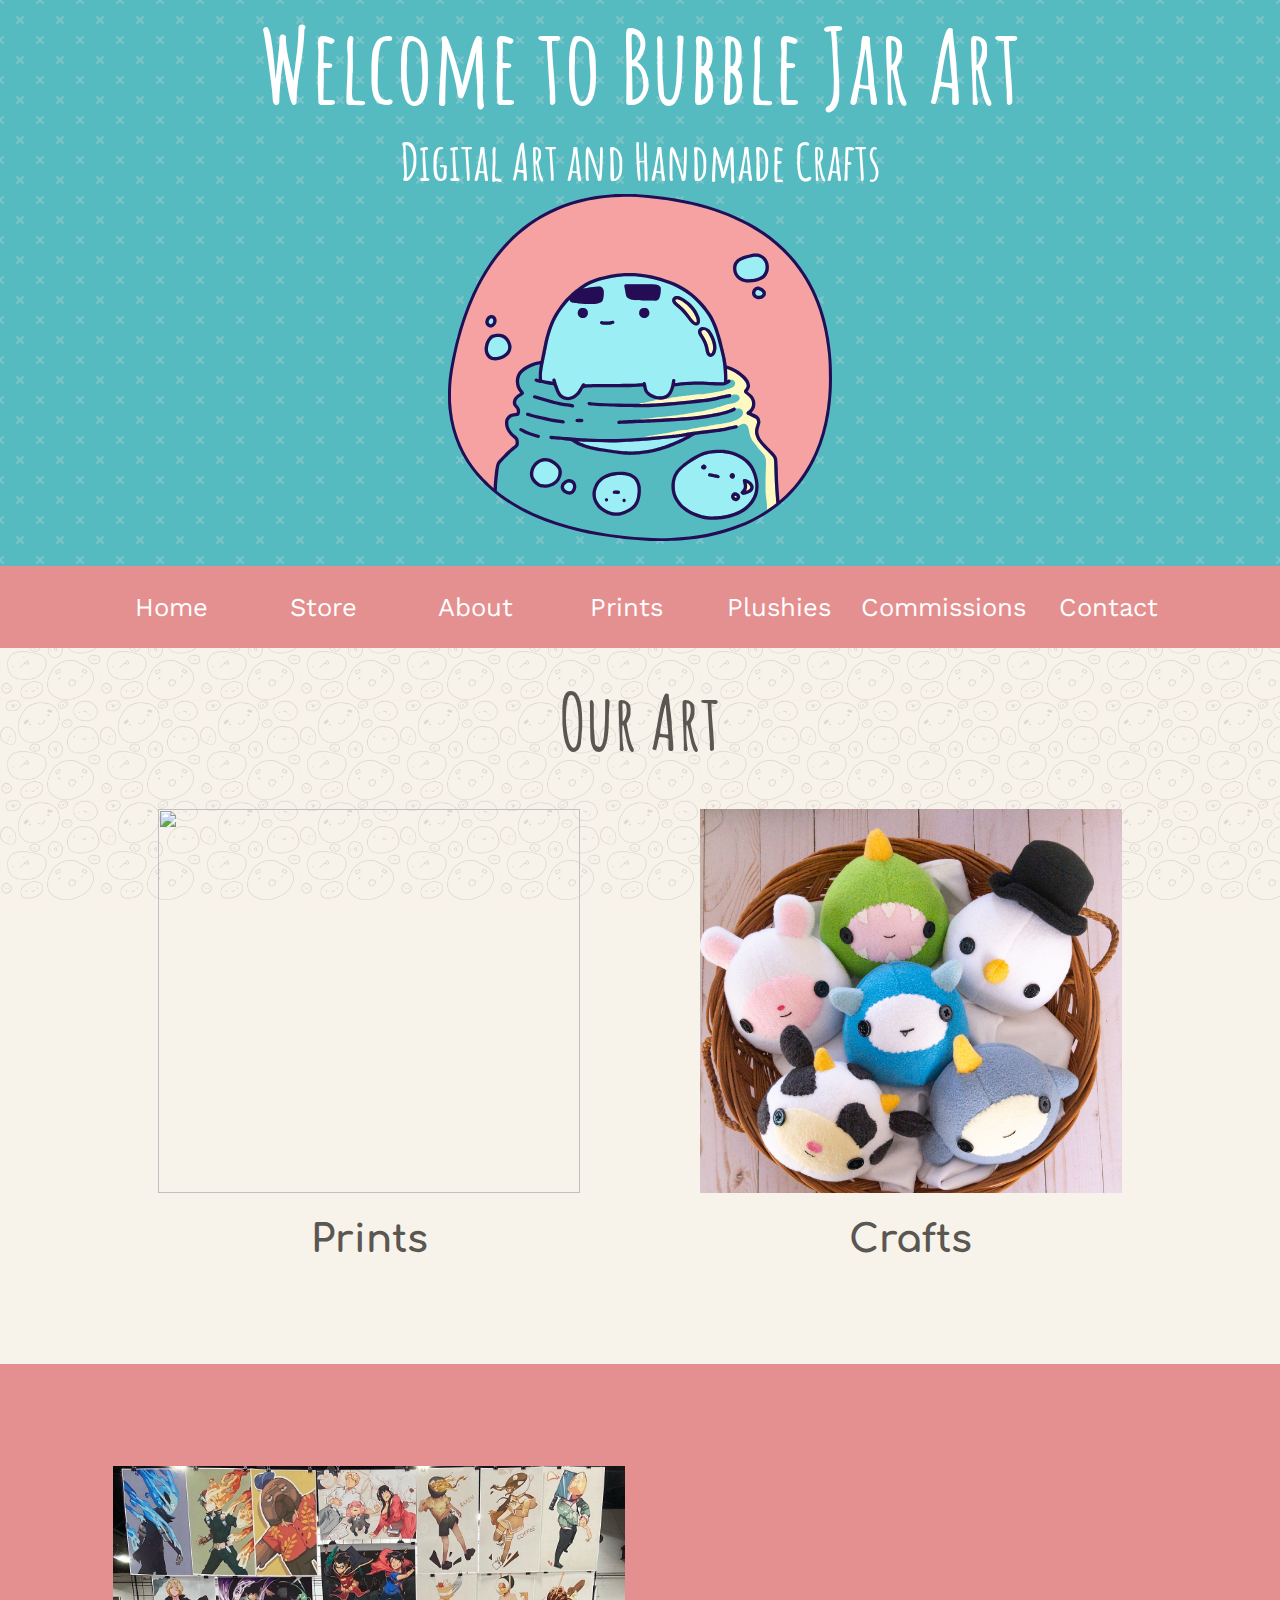
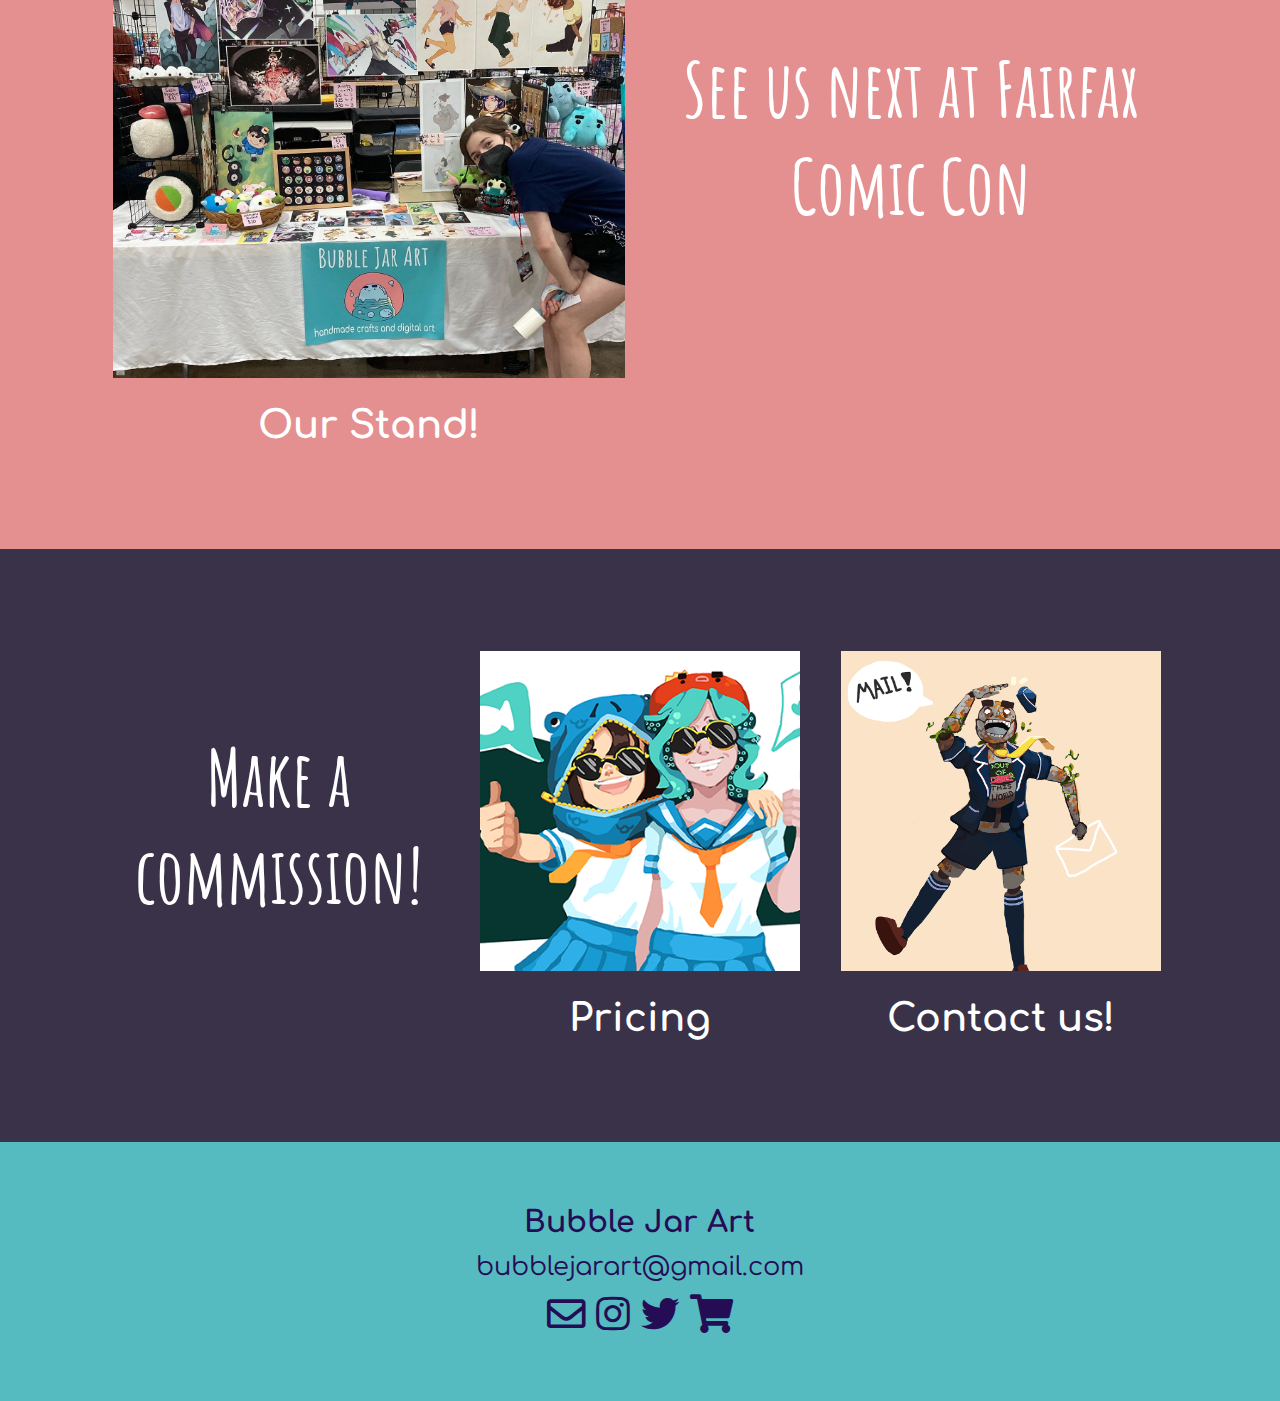
==== commit 2a97f61e: "updated home page" ====
--- a/index.html
+++ b/index.html
@@ -590,7 +590,7 @@
 
 
 			<div class="centered">
-				<h2 style="color:white"> See us next at Puchi con Teaneck! </h2>
+				<h2 style="color:white"> See us next at Fairfax Comic Con </h2>
 			</div>
 
 
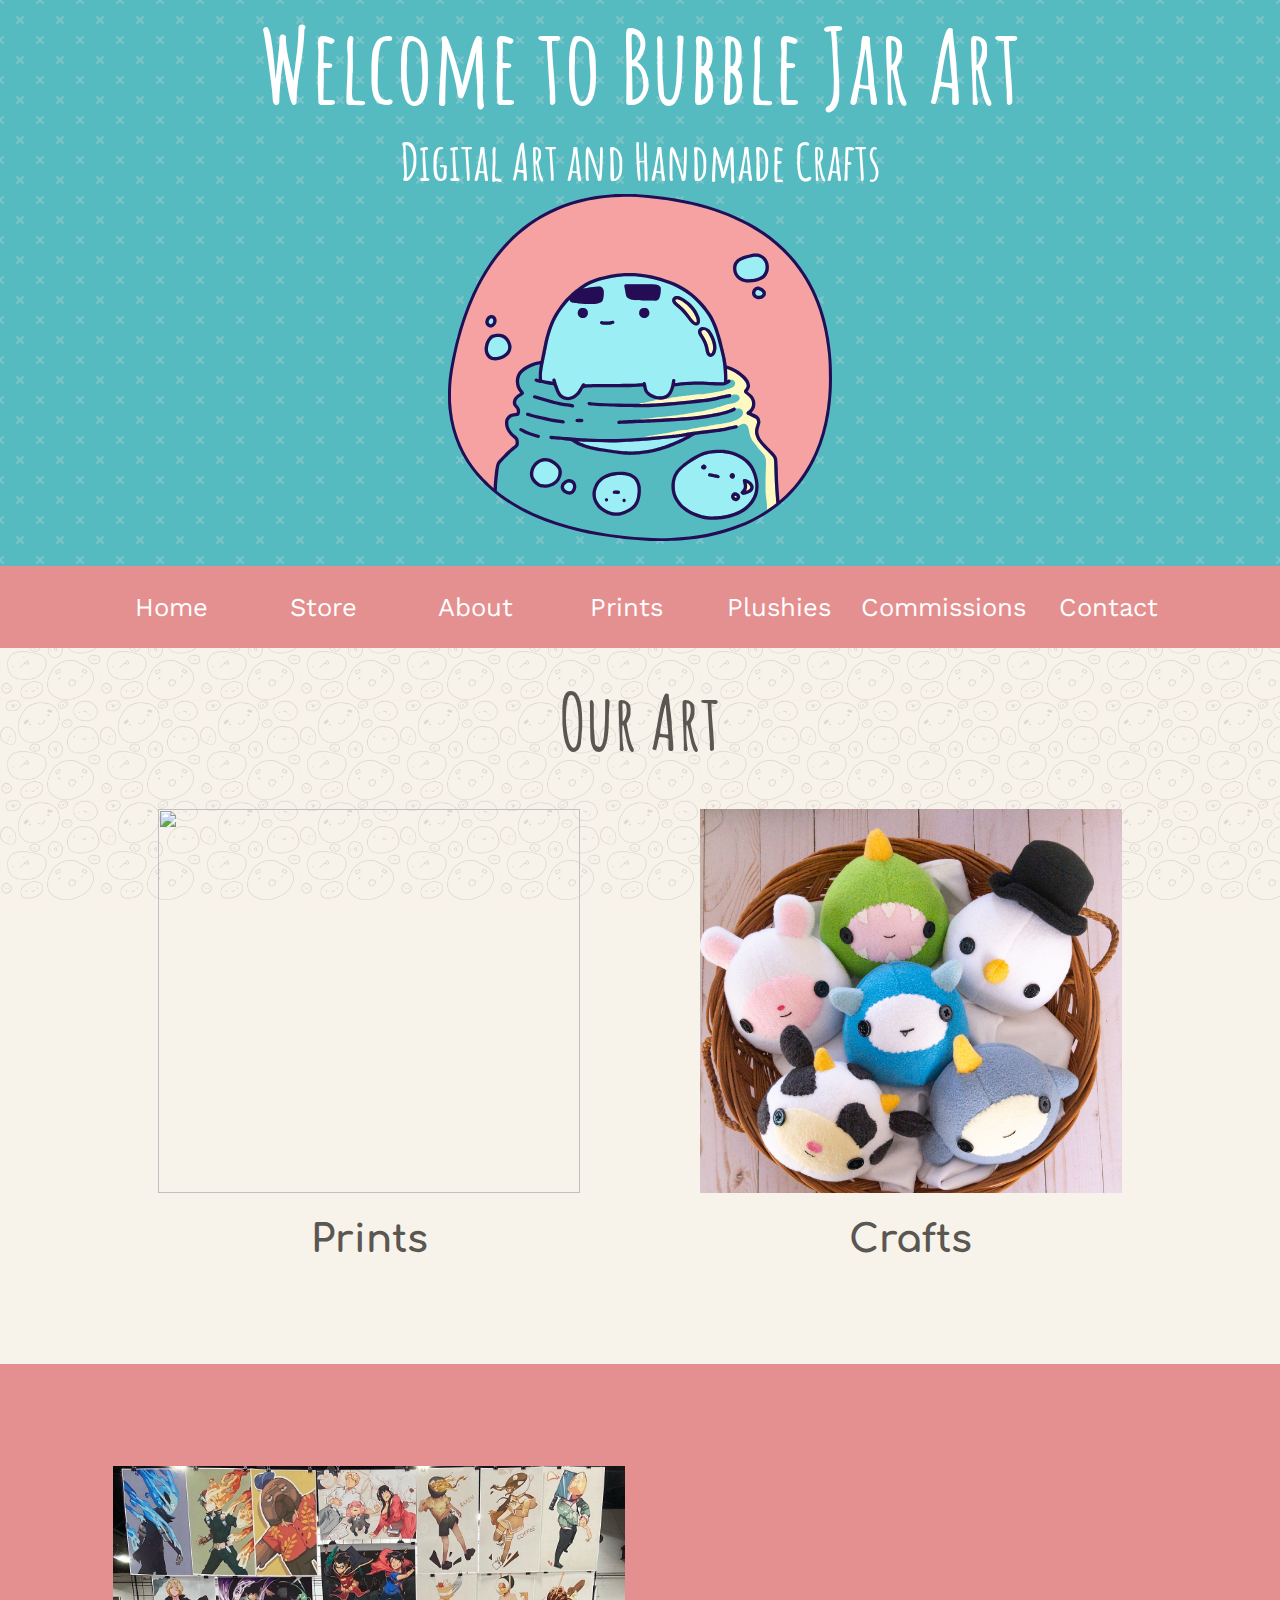
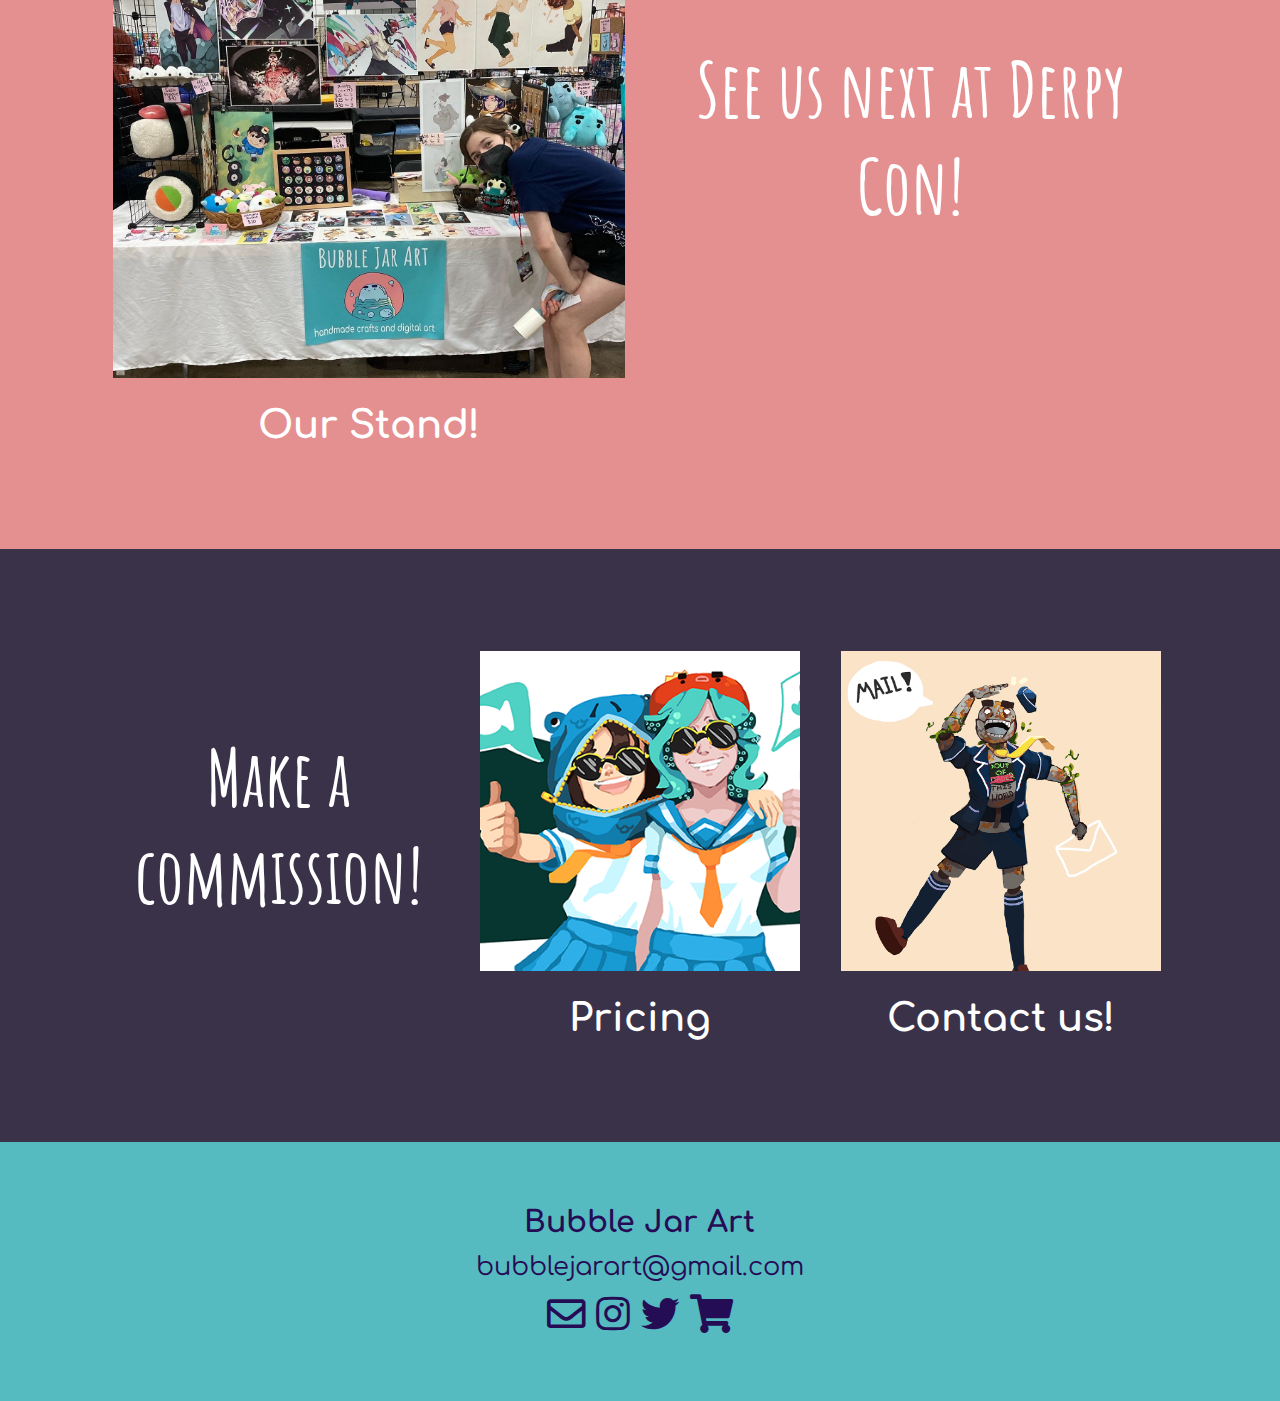
==== commit d0212fc7: "con update" ====
--- a/index.html
+++ b/index.html
@@ -590,7 +590,7 @@
 
 
 			<div class="centered">
-				<h2 style="color:white"> See us next at Fairfax Comic Con </h2>
+				<h2 style="color:white"> See us next at Derpy Con! </h2>
 			</div>
 
 
